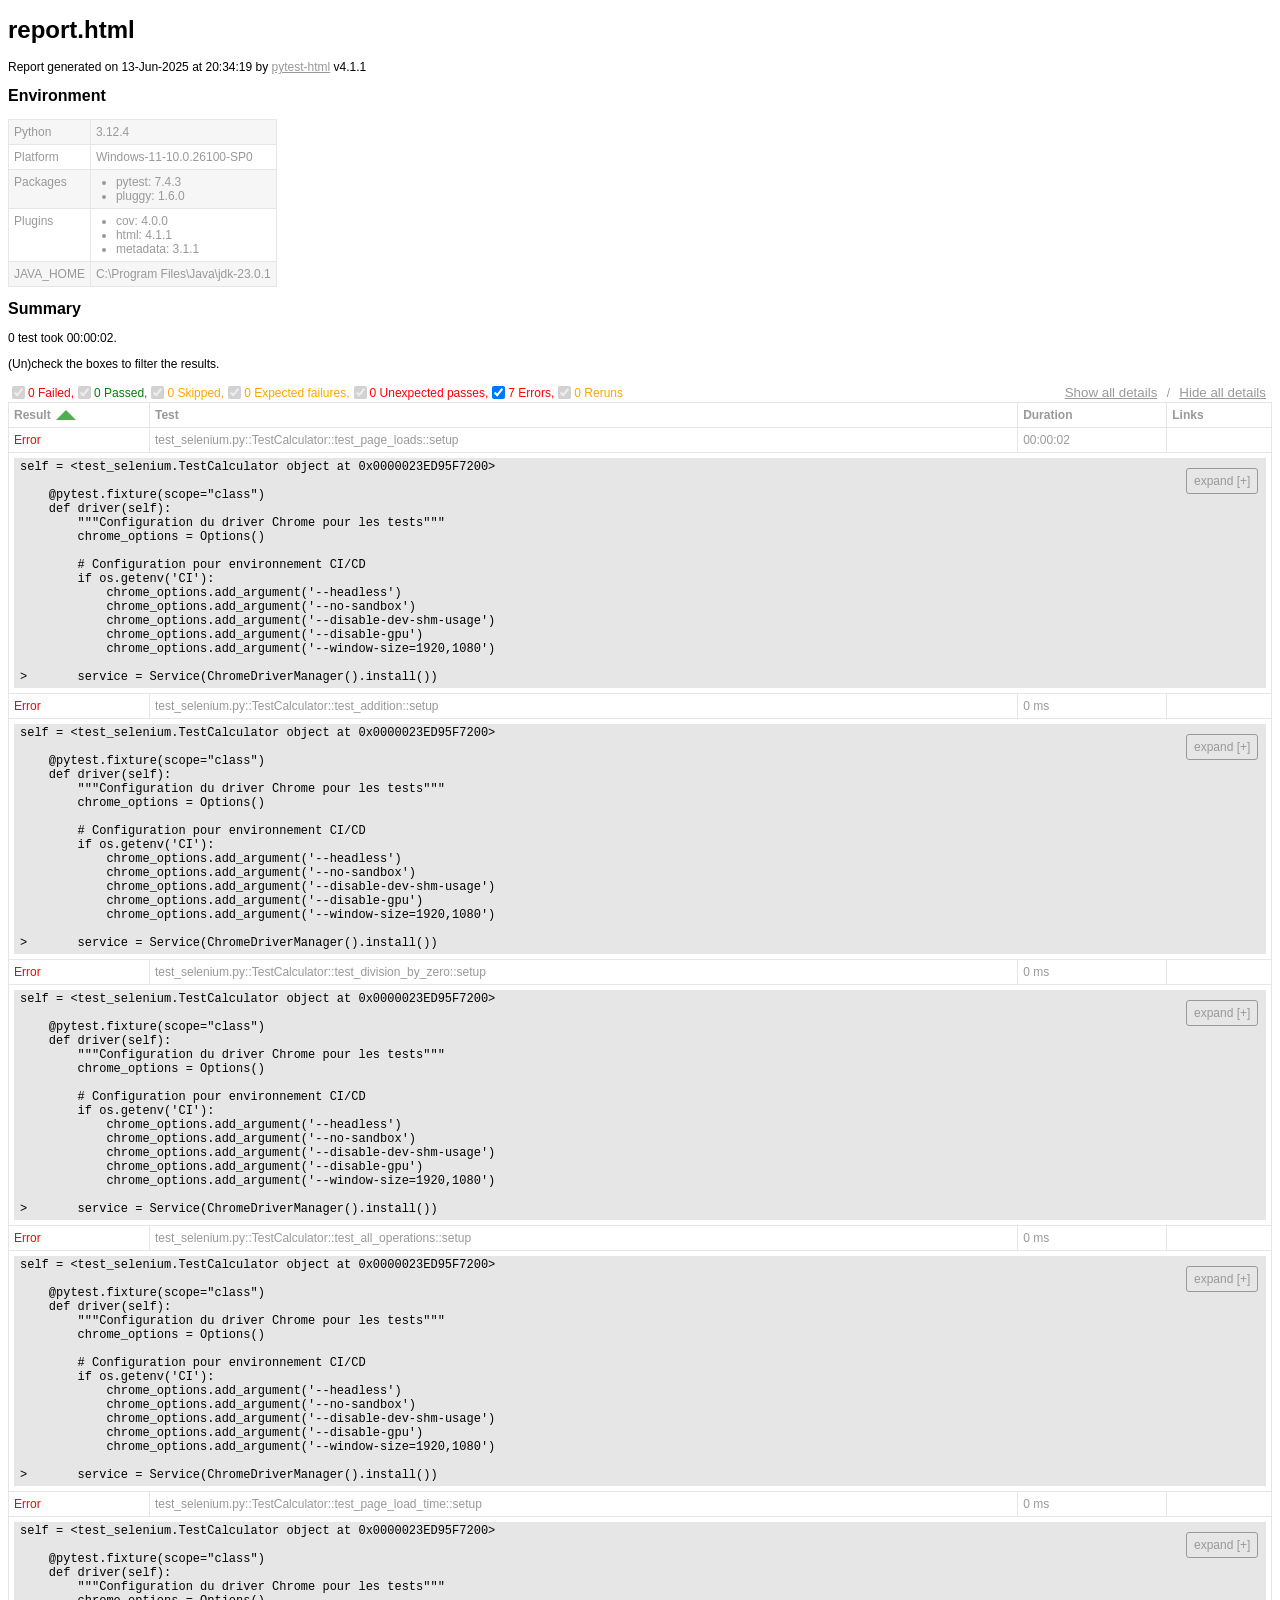
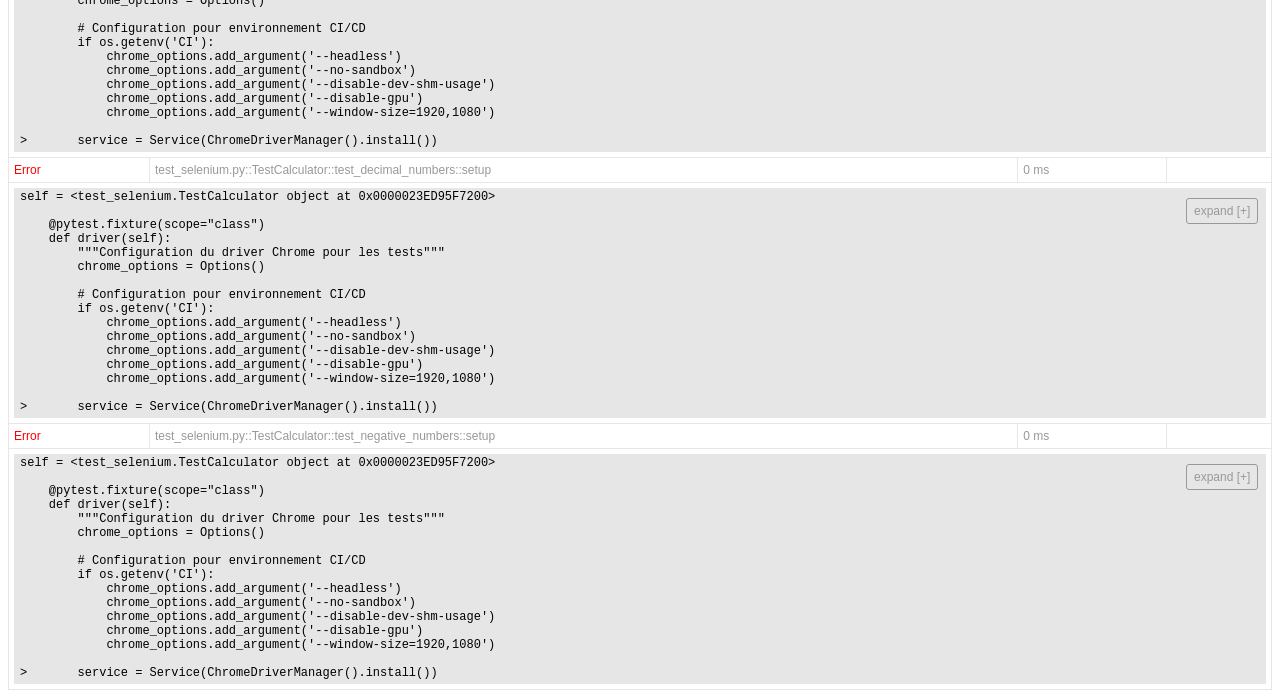
==== tests/report.html @ fb2a0e7f "initial setup" ====
<!DOCTYPE html>
<html>
  <head>
    <meta charset="utf-8"/>
    <title id="head-title">report.html</title>
      <style type="text/css">body {
  font-family: Helvetica, Arial, sans-serif;
  font-size: 12px;
  /* do not increase min-width as some may use split screens */
  min-width: 800px;
  color: #999;
}

h1 {
  font-size: 24px;
  color: black;
}

h2 {
  font-size: 16px;
  color: black;
}

p {
  color: black;
}

a {
  color: #999;
}

table {
  border-collapse: collapse;
}

/******************************
 * SUMMARY INFORMATION
 ******************************/
#environment td {
  padding: 5px;
  border: 1px solid #e6e6e6;
  vertical-align: top;
}
#environment tr:nth-child(odd) {
  background-color: #f6f6f6;
}
#environment ul {
  margin: 0;
  padding: 0 20px;
}

/******************************
 * TEST RESULT COLORS
 ******************************/
span.passed,
.passed .col-result {
  color: green;
}

span.skipped,
span.xfailed,
span.rerun,
.skipped .col-result,
.xfailed .col-result,
.rerun .col-result {
  color: orange;
}

span.error,
span.failed,
span.xpassed,
.error .col-result,
.failed .col-result,
.xpassed .col-result {
  color: red;
}

.col-links__extra {
  margin-right: 3px;
}

/******************************
 * RESULTS TABLE
 *
 * 1. Table Layout
 * 2. Extra
 * 3. Sorting items
 *
 ******************************/
/*------------------
 * 1. Table Layout
 *------------------*/
#results-table {
  border: 1px solid #e6e6e6;
  color: #999;
  font-size: 12px;
  width: 100%;
}
#results-table th,
#results-table td {
  padding: 5px;
  border: 1px solid #e6e6e6;
  text-align: left;
}
#results-table th {
  font-weight: bold;
}

/*------------------
 * 2. Extra
 *------------------*/
.logwrapper {
  max-height: 230px;
  overflow-y: scroll;
  background-color: #e6e6e6;
}
.logwrapper.expanded {
  max-height: none;
}
.logwrapper.expanded .logexpander:after {
  content: "collapse [-]";
}
.logwrapper .logexpander {
  z-index: 1;
  position: sticky;
  top: 10px;
  width: max-content;
  border: 1px solid;
  border-radius: 3px;
  padding: 5px 7px;
  margin: 10px 0 10px calc(100% - 80px);
  cursor: pointer;
  background-color: #e6e6e6;
}
.logwrapper .logexpander:after {
  content: "expand [+]";
}
.logwrapper .logexpander:hover {
  color: #000;
  border-color: #000;
}
.logwrapper .log {
  min-height: 40px;
  position: relative;
  top: -50px;
  height: calc(100% + 50px);
  border: 1px solid #e6e6e6;
  color: black;
  display: block;
  font-family: "Courier New", Courier, monospace;
  padding: 5px;
  padding-right: 80px;
  white-space: pre-wrap;
}

div.media {
  border: 1px solid #e6e6e6;
  float: right;
  height: 240px;
  margin: 0 5px;
  overflow: hidden;
  width: 320px;
}

.media-container {
  display: grid;
  grid-template-columns: 25px auto 25px;
  align-items: center;
  flex: 1 1;
  overflow: hidden;
  height: 200px;
}

.media-container--fullscreen {
  grid-template-columns: 0px auto 0px;
}

.media-container__nav--right,
.media-container__nav--left {
  text-align: center;
  cursor: pointer;
}

.media-container__viewport {
  cursor: pointer;
  text-align: center;
  height: inherit;
}
.media-container__viewport img,
.media-container__viewport video {
  object-fit: cover;
  width: 100%;
  max-height: 100%;
}

.media__name,
.media__counter {
  display: flex;
  flex-direction: row;
  justify-content: space-around;
  flex: 0 0 25px;
  align-items: center;
}

.collapsible td:not(.col-links) {
  cursor: pointer;
}
.collapsible td:not(.col-links):hover::after {
  color: #bbb;
  font-style: italic;
  cursor: pointer;
}

.col-result {
  width: 130px;
}
.col-result:hover::after {
  content: " (hide details)";
}

.col-result.collapsed:hover::after {
  content: " (show details)";
}

#environment-header h2:hover::after {
  content: " (hide details)";
  color: #bbb;
  font-style: italic;
  cursor: pointer;
  font-size: 12px;
}

#environment-header.collapsed h2:hover::after {
  content: " (show details)";
  color: #bbb;
  font-style: italic;
  cursor: pointer;
  font-size: 12px;
}

/*------------------
 * 3. Sorting items
 *------------------*/
.sortable {
  cursor: pointer;
}
.sortable.desc:after {
  content: " ";
  position: relative;
  left: 5px;
  bottom: -12.5px;
  border: 10px solid #4caf50;
  border-bottom: 0;
  border-left-color: transparent;
  border-right-color: transparent;
}
.sortable.asc:after {
  content: " ";
  position: relative;
  left: 5px;
  bottom: 12.5px;
  border: 10px solid #4caf50;
  border-top: 0;
  border-left-color: transparent;
  border-right-color: transparent;
}

.hidden, .summary__reload__button.hidden {
  display: none;
}

.summary__data {
  flex: 0 0 550px;
}
.summary__reload {
  flex: 1 1;
  display: flex;
  justify-content: center;
}
.summary__reload__button {
  flex: 0 0 300px;
  display: flex;
  color: white;
  font-weight: bold;
  background-color: #4caf50;
  text-align: center;
  justify-content: center;
  align-items: center;
  border-radius: 3px;
  cursor: pointer;
}
.summary__reload__button:hover {
  background-color: #46a049;
}
.summary__spacer {
  flex: 0 0 550px;
}

.controls {
  display: flex;
  justify-content: space-between;
}

.filters,
.collapse {
  display: flex;
  align-items: center;
}
.filters button,
.collapse button {
  color: #999;
  border: none;
  background: none;
  cursor: pointer;
  text-decoration: underline;
}
.filters button:hover,
.collapse button:hover {
  color: #ccc;
}

.filter__label {
  margin-right: 10px;
}

      </style>
    
  </head>
  <body>
    <h1 id="title">report.html</h1>
    <p>Report generated on 13-Jun-2025 at 20:34:19 by <a href="https://pypi.python.org/pypi/pytest-html">pytest-html</a>
        v4.1.1</p>
    <div id="environment-header">
      <h2>Environment</h2>
    </div>
    <table id="environment"></table>
    <!-- TEMPLATES -->
      <template id="template_environment_row">
      <tr>
        <td></td>
        <td></td>
      </tr>
    </template>
    <template id="template_results-table__body--empty">
      <tbody class="results-table-row">
        <tr id="not-found-message">
          <td colspan="4">No results found. Check the filters.</th>
        </tr>
    </template>
    <template id="template_results-table__tbody">
      <tbody class="results-table-row">
        <tr class="collapsible">
        </tr>
        <tr class="extras-row">
          <td class="extra" colspan="4">
            <div class="extraHTML"></div>
            <div class="media">
              <div class="media-container">
                  <div class="media-container__nav--left"><</div>
                  <div class="media-container__viewport">
                    <img src="" />
                    <video controls>
                      <source src="" type="video/mp4">
                    </video>
                  </div>
                  <div class="media-container__nav--right">></div>
                </div>
                <div class="media__name"></div>
                <div class="media__counter"></div>
            </div>
            <div class="logwrapper">
              <div class="logexpander"></div>
              <div class="log"></div>
            </div>
          </td>
        </tr>
      </tbody>
    </template>
    <!-- END TEMPLATES -->
    <div class="summary">
      <div class="summary__data">
        <h2>Summary</h2>
        <div class="additional-summary prefix">
        </div>
        <p class="run-count">0 test took 00:00:02.</p>
        <p class="filter">(Un)check the boxes to filter the results.</p>
        <div class="summary__reload">
          <div class="summary__reload__button hidden" onclick="location.reload()">
            <div>There are still tests running. <br />Reload this page to get the latest results!</div>
          </div>
        </div>
        <div class="summary__spacer"></div>
        <div class="controls">
          <div class="filters">
            <input checked="true" class="filter" name="filter_checkbox" type="checkbox" data-test-result="failed" disabled/>
            <span class="failed">0 Failed,</span>
            <input checked="true" class="filter" name="filter_checkbox" type="checkbox" data-test-result="passed" disabled/>
            <span class="passed">0 Passed,</span>
            <input checked="true" class="filter" name="filter_checkbox" type="checkbox" data-test-result="skipped" disabled/>
            <span class="skipped">0 Skipped,</span>
            <input checked="true" class="filter" name="filter_checkbox" type="checkbox" data-test-result="xfailed" disabled/>
            <span class="xfailed">0 Expected failures,</span>
            <input checked="true" class="filter" name="filter_checkbox" type="checkbox" data-test-result="xpassed" disabled/>
            <span class="xpassed">0 Unexpected passes,</span>
            <input checked="true" class="filter" name="filter_checkbox" type="checkbox" data-test-result="error" />
            <span class="error">7 Errors,</span>
            <input checked="true" class="filter" name="filter_checkbox" type="checkbox" data-test-result="rerun" disabled/>
            <span class="rerun">0 Reruns</span>
          </div>
          <div class="collapse">
            <button id="show_all_details">Show all details</button>&nbsp;/&nbsp;<button id="hide_all_details">Hide all details</button>
          </div>
        </div>
      </div>
      <div class="additional-summary summary">
      </div>
      <div class="additional-summary postfix">
      </div>
    </div>
    <table id="results-table">
      <thead id="results-table-head">
        <tr>
          <th class="sortable" data-column-type="result">Result</th>
          <th class="sortable" data-column-type="testId">Test</th>
          <th class="sortable" data-column-type="duration">Duration</th>
          <th>Links</th>
        </tr>
      </thead>
    </table>
  </body>
  <footer>
    <div id="data-container" data-jsonblob="{&#34;environment&#34;: {&#34;Python&#34;: &#34;3.12.4&#34;, &#34;Platform&#34;: &#34;Windows-11-10.0.26100-SP0&#34;, &#34;Packages&#34;: {&#34;pytest&#34;: &#34;7.4.3&#34;, &#34;pluggy&#34;: &#34;1.6.0&#34;}, &#34;Plugins&#34;: {&#34;cov&#34;: &#34;4.0.0&#34;, &#34;html&#34;: &#34;4.1.1&#34;, &#34;metadata&#34;: &#34;3.1.1&#34;}, &#34;JAVA_HOME&#34;: &#34;C:\\Program Files\\Java\\jdk-23.0.1&#34;}, &#34;tests&#34;: {&#34;test_selenium.py::TestCalculator::test_page_loads&#34;: [{&#34;extras&#34;: [], &#34;result&#34;: &#34;Error&#34;, &#34;testId&#34;: &#34;test_selenium.py::TestCalculator::test_page_loads::setup&#34;, &#34;duration&#34;: &#34;00:00:02&#34;, &#34;resultsTableRow&#34;: [&#34;&lt;td class=\&#34;col-result\&#34;&gt;Error&lt;/td&gt;&#34;, &#34;&lt;td class=\&#34;col-testId\&#34;&gt;test_selenium.py::TestCalculator::test_page_loads::setup&lt;/td&gt;&#34;, &#34;&lt;td class=\&#34;col-duration\&#34;&gt;00:00:02&lt;/td&gt;&#34;, &#34;&lt;td class=\&#34;col-links\&#34;&gt;&lt;/td&gt;&#34;], &#34;log&#34;: &#34;self = &amp;lt;test_selenium.TestCalculator object at 0x0000023ED95F7200&amp;gt;\n\n    @pytest.fixture(scope=&amp;quot;class&amp;quot;)\n    def driver(self):\n        &amp;quot;&amp;quot;&amp;quot;Configuration du driver Chrome pour les tests&amp;quot;&amp;quot;&amp;quot;\n        chrome_options = Options()\n    \n        # Configuration pour environnement CI/CD\n        if os.getenv(&amp;#x27;CI&amp;#x27;):\n            chrome_options.add_argument(&amp;#x27;--headless&amp;#x27;)\n            chrome_options.add_argument(&amp;#x27;--no-sandbox&amp;#x27;)\n            chrome_options.add_argument(&amp;#x27;--disable-dev-shm-usage&amp;#x27;)\n            chrome_options.add_argument(&amp;#x27;--disable-gpu&amp;#x27;)\n            chrome_options.add_argument(&amp;#x27;--window-size=1920,1080&amp;#x27;)\n    \n&amp;gt;       service = Service(ChromeDriverManager().install())\n\ntest_selenium.py:27: \n_ _ _ _ _ _ _ _ _ _ _ _ _ _ _ _ _ _ _ _ _ _ _ _ _ _ _ _ _ _ _ _ _ _ _ _ _ _ _ _ _ _ _ _ _ _ _ _ _ _ _ _ _ _ _ _ _ _ _ _ _ _ _ _ _ _ _ _ _ _ _ _ _ _ _ _ _ _ _ _ _\nC:\\Users\\ammis\\AppData\\Local\\Programs\\Python\\Python312\\Lib\\site-packages\\webdriver_manager\\chrome.py:40: in install\n    driver_path = self._get_driver_binary_path(self.driver)\nC:\\Users\\ammis\\AppData\\Local\\Programs\\Python\\Python312\\Lib\\site-packages\\webdriver_manager\\core\\manager.py:40: in _get_driver_binary_path\n    file = self._download_manager.download_file(driver.get_driver_download_url(os_type))\nC:\\Users\\ammis\\AppData\\Local\\Programs\\Python\\Python312\\Lib\\site-packages\\webdriver_manager\\drivers\\chrome.py:32: in get_driver_download_url\n    driver_version_to_download = self.get_driver_version_to_download()\nC:\\Users\\ammis\\AppData\\Local\\Programs\\Python\\Python312\\Lib\\site-packages\\webdriver_manager\\core\\driver.py:48: in get_driver_version_to_download\n    return self.get_latest_release_version()\n_ _ _ _ _ _ _ _ _ _ _ _ _ _ _ _ _ _ _ _ _ _ _ _ _ _ _ _ _ _ _ _ _ _ _ _ _ _ _ _ _ _ _ _ _ _ _ _ _ _ _ _ _ _ _ _ _ _ _ _ _ _ _ _ _ _ _ _ _ _ _ _ _ _ _ _ _ _ _ _ _\n\nself = &amp;lt;webdriver_manager.drivers.chrome.ChromeDriver object at 0x0000023EDA634500&amp;gt;\n\n    def get_latest_release_version(self):\n        determined_browser_version = self.get_browser_version_from_os()\n        log(f&amp;quot;Get LATEST {self._name} version for {self._browser_type}&amp;quot;)\n        if determined_browser_version is not None and version.parse(determined_browser_version) &amp;gt;= version.parse(&amp;quot;115&amp;quot;):\n            url = &amp;quot;https://googlechromelabs.github.io/chrome-for-testing/latest-patch-versions-per-build.json&amp;quot;\n            response = self._http_client.get(url)\n            response_dict = json.loads(response.text)\n            determined_browser_version = response_dict.get(&amp;quot;builds&amp;quot;).get(determined_browser_version).get(&amp;quot;version&amp;quot;)\n            return determined_browser_version\n        # Remove the build version (the last segment) from determined_browser_version for version &amp;lt; 113\n&amp;gt;       determined_browser_version = &amp;quot;.&amp;quot;.join(determined_browser_version.split(&amp;quot;.&amp;quot;)[:3])\nE       AttributeError: &amp;#x27;NoneType&amp;#x27; object has no attribute &amp;#x27;split&amp;#x27;\n\nC:\\Users\\ammis\\AppData\\Local\\Programs\\Python\\Python312\\Lib\\site-packages\\webdriver_manager\\drivers\\chrome.py:64: AttributeError\n&#34;}], &#34;test_selenium.py::TestCalculator::test_addition&#34;: [{&#34;extras&#34;: [], &#34;result&#34;: &#34;Error&#34;, &#34;testId&#34;: &#34;test_selenium.py::TestCalculator::test_addition::setup&#34;, &#34;duration&#34;: &#34;0 ms&#34;, &#34;resultsTableRow&#34;: [&#34;&lt;td class=\&#34;col-result\&#34;&gt;Error&lt;/td&gt;&#34;, &#34;&lt;td class=\&#34;col-testId\&#34;&gt;test_selenium.py::TestCalculator::test_addition::setup&lt;/td&gt;&#34;, &#34;&lt;td class=\&#34;col-duration\&#34;&gt;0 ms&lt;/td&gt;&#34;, &#34;&lt;td class=\&#34;col-links\&#34;&gt;&lt;/td&gt;&#34;], &#34;log&#34;: &#34;self = &amp;lt;test_selenium.TestCalculator object at 0x0000023ED95F7200&amp;gt;\n\n    @pytest.fixture(scope=&amp;quot;class&amp;quot;)\n    def driver(self):\n        &amp;quot;&amp;quot;&amp;quot;Configuration du driver Chrome pour les tests&amp;quot;&amp;quot;&amp;quot;\n        chrome_options = Options()\n    \n        # Configuration pour environnement CI/CD\n        if os.getenv(&amp;#x27;CI&amp;#x27;):\n            chrome_options.add_argument(&amp;#x27;--headless&amp;#x27;)\n            chrome_options.add_argument(&amp;#x27;--no-sandbox&amp;#x27;)\n            chrome_options.add_argument(&amp;#x27;--disable-dev-shm-usage&amp;#x27;)\n            chrome_options.add_argument(&amp;#x27;--disable-gpu&amp;#x27;)\n            chrome_options.add_argument(&amp;#x27;--window-size=1920,1080&amp;#x27;)\n    \n&amp;gt;       service = Service(ChromeDriverManager().install())\n\ntest_selenium.py:27: \n_ _ _ _ _ _ _ _ _ _ _ _ _ _ _ _ _ _ _ _ _ _ _ _ _ _ _ _ _ _ _ _ _ _ _ _ _ _ _ _ _ _ _ _ _ _ _ _ _ _ _ _ _ _ _ _ _ _ _ _ _ _ _ _ _ _ _ _ _ _ _ _ _ _ _ _ _ _ _ _ _\nC:\\Users\\ammis\\AppData\\Local\\Programs\\Python\\Python312\\Lib\\site-packages\\webdriver_manager\\chrome.py:40: in install\n    driver_path = self._get_driver_binary_path(self.driver)\nC:\\Users\\ammis\\AppData\\Local\\Programs\\Python\\Python312\\Lib\\site-packages\\webdriver_manager\\core\\manager.py:40: in _get_driver_binary_path\n    file = self._download_manager.download_file(driver.get_driver_download_url(os_type))\nC:\\Users\\ammis\\AppData\\Local\\Programs\\Python\\Python312\\Lib\\site-packages\\webdriver_manager\\drivers\\chrome.py:32: in get_driver_download_url\n    driver_version_to_download = self.get_driver_version_to_download()\nC:\\Users\\ammis\\AppData\\Local\\Programs\\Python\\Python312\\Lib\\site-packages\\webdriver_manager\\core\\driver.py:48: in get_driver_version_to_download\n    return self.get_latest_release_version()\n_ _ _ _ _ _ _ _ _ _ _ _ _ _ _ _ _ _ _ _ _ _ _ _ _ _ _ _ _ _ _ _ _ _ _ _ _ _ _ _ _ _ _ _ _ _ _ _ _ _ _ _ _ _ _ _ _ _ _ _ _ _ _ _ _ _ _ _ _ _ _ _ _ _ _ _ _ _ _ _ _\n\nself = &amp;lt;webdriver_manager.drivers.chrome.ChromeDriver object at 0x0000023EDA634500&amp;gt;\n\n    def get_latest_release_version(self):\n        determined_browser_version = self.get_browser_version_from_os()\n        log(f&amp;quot;Get LATEST {self._name} version for {self._browser_type}&amp;quot;)\n        if determined_browser_version is not None and version.parse(determined_browser_version) &amp;gt;= version.parse(&amp;quot;115&amp;quot;):\n            url = &amp;quot;https://googlechromelabs.github.io/chrome-for-testing/latest-patch-versions-per-build.json&amp;quot;\n            response = self._http_client.get(url)\n            response_dict = json.loads(response.text)\n            determined_browser_version = response_dict.get(&amp;quot;builds&amp;quot;).get(determined_browser_version).get(&amp;quot;version&amp;quot;)\n            return determined_browser_version\n        # Remove the build version (the last segment) from determined_browser_version for version &amp;lt; 113\n&amp;gt;       determined_browser_version = &amp;quot;.&amp;quot;.join(determined_browser_version.split(&amp;quot;.&amp;quot;)[:3])\nE       AttributeError: &amp;#x27;NoneType&amp;#x27; object has no attribute &amp;#x27;split&amp;#x27;\n\nC:\\Users\\ammis\\AppData\\Local\\Programs\\Python\\Python312\\Lib\\site-packages\\webdriver_manager\\drivers\\chrome.py:64: AttributeError\n&#34;}], &#34;test_selenium.py::TestCalculator::test_division_by_zero&#34;: [{&#34;extras&#34;: [], &#34;result&#34;: &#34;Error&#34;, &#34;testId&#34;: &#34;test_selenium.py::TestCalculator::test_division_by_zero::setup&#34;, &#34;duration&#34;: &#34;0 ms&#34;, &#34;resultsTableRow&#34;: [&#34;&lt;td class=\&#34;col-result\&#34;&gt;Error&lt;/td&gt;&#34;, &#34;&lt;td class=\&#34;col-testId\&#34;&gt;test_selenium.py::TestCalculator::test_division_by_zero::setup&lt;/td&gt;&#34;, &#34;&lt;td class=\&#34;col-duration\&#34;&gt;0 ms&lt;/td&gt;&#34;, &#34;&lt;td class=\&#34;col-links\&#34;&gt;&lt;/td&gt;&#34;], &#34;log&#34;: &#34;self = &amp;lt;test_selenium.TestCalculator object at 0x0000023ED95F7200&amp;gt;\n\n    @pytest.fixture(scope=&amp;quot;class&amp;quot;)\n    def driver(self):\n        &amp;quot;&amp;quot;&amp;quot;Configuration du driver Chrome pour les tests&amp;quot;&amp;quot;&amp;quot;\n        chrome_options = Options()\n    \n        # Configuration pour environnement CI/CD\n        if os.getenv(&amp;#x27;CI&amp;#x27;):\n            chrome_options.add_argument(&amp;#x27;--headless&amp;#x27;)\n            chrome_options.add_argument(&amp;#x27;--no-sandbox&amp;#x27;)\n            chrome_options.add_argument(&amp;#x27;--disable-dev-shm-usage&amp;#x27;)\n            chrome_options.add_argument(&amp;#x27;--disable-gpu&amp;#x27;)\n            chrome_options.add_argument(&amp;#x27;--window-size=1920,1080&amp;#x27;)\n    \n&amp;gt;       service = Service(ChromeDriverManager().install())\n\ntest_selenium.py:27: \n_ _ _ _ _ _ _ _ _ _ _ _ _ _ _ _ _ _ _ _ _ _ _ _ _ _ _ _ _ _ _ _ _ _ _ _ _ _ _ _ _ _ _ _ _ _ _ _ _ _ _ _ _ _ _ _ _ _ _ _ _ _ _ _ _ _ _ _ _ _ _ _ _ _ _ _ _ _ _ _ _\nC:\\Users\\ammis\\AppData\\Local\\Programs\\Python\\Python312\\Lib\\site-packages\\webdriver_manager\\chrome.py:40: in install\n    driver_path = self._get_driver_binary_path(self.driver)\nC:\\Users\\ammis\\AppData\\Local\\Programs\\Python\\Python312\\Lib\\site-packages\\webdriver_manager\\core\\manager.py:40: in _get_driver_binary_path\n    file = self._download_manager.download_file(driver.get_driver_download_url(os_type))\nC:\\Users\\ammis\\AppData\\Local\\Programs\\Python\\Python312\\Lib\\site-packages\\webdriver_manager\\drivers\\chrome.py:32: in get_driver_download_url\n    driver_version_to_download = self.get_driver_version_to_download()\nC:\\Users\\ammis\\AppData\\Local\\Programs\\Python\\Python312\\Lib\\site-packages\\webdriver_manager\\core\\driver.py:48: in get_driver_version_to_download\n    return self.get_latest_release_version()\n_ _ _ _ _ _ _ _ _ _ _ _ _ _ _ _ _ _ _ _ _ _ _ _ _ _ _ _ _ _ _ _ _ _ _ _ _ _ _ _ _ _ _ _ _ _ _ _ _ _ _ _ _ _ _ _ _ _ _ _ _ _ _ _ _ _ _ _ _ _ _ _ _ _ _ _ _ _ _ _ _\n\nself = &amp;lt;webdriver_manager.drivers.chrome.ChromeDriver object at 0x0000023EDA634500&amp;gt;\n\n    def get_latest_release_version(self):\n        determined_browser_version = self.get_browser_version_from_os()\n        log(f&amp;quot;Get LATEST {self._name} version for {self._browser_type}&amp;quot;)\n        if determined_browser_version is not None and version.parse(determined_browser_version) &amp;gt;= version.parse(&amp;quot;115&amp;quot;):\n            url = &amp;quot;https://googlechromelabs.github.io/chrome-for-testing/latest-patch-versions-per-build.json&amp;quot;\n            response = self._http_client.get(url)\n            response_dict = json.loads(response.text)\n            determined_browser_version = response_dict.get(&amp;quot;builds&amp;quot;).get(determined_browser_version).get(&amp;quot;version&amp;quot;)\n            return determined_browser_version\n        # Remove the build version (the last segment) from determined_browser_version for version &amp;lt; 113\n&amp;gt;       determined_browser_version = &amp;quot;.&amp;quot;.join(determined_browser_version.split(&amp;quot;.&amp;quot;)[:3])\nE       AttributeError: &amp;#x27;NoneType&amp;#x27; object has no attribute &amp;#x27;split&amp;#x27;\n\nC:\\Users\\ammis\\AppData\\Local\\Programs\\Python\\Python312\\Lib\\site-packages\\webdriver_manager\\drivers\\chrome.py:64: AttributeError\n&#34;}], &#34;test_selenium.py::TestCalculator::test_all_operations&#34;: [{&#34;extras&#34;: [], &#34;result&#34;: &#34;Error&#34;, &#34;testId&#34;: &#34;test_selenium.py::TestCalculator::test_all_operations::setup&#34;, &#34;duration&#34;: &#34;0 ms&#34;, &#34;resultsTableRow&#34;: [&#34;&lt;td class=\&#34;col-result\&#34;&gt;Error&lt;/td&gt;&#34;, &#34;&lt;td class=\&#34;col-testId\&#34;&gt;test_selenium.py::TestCalculator::test_all_operations::setup&lt;/td&gt;&#34;, &#34;&lt;td class=\&#34;col-duration\&#34;&gt;0 ms&lt;/td&gt;&#34;, &#34;&lt;td class=\&#34;col-links\&#34;&gt;&lt;/td&gt;&#34;], &#34;log&#34;: &#34;self = &amp;lt;test_selenium.TestCalculator object at 0x0000023ED95F7200&amp;gt;\n\n    @pytest.fixture(scope=&amp;quot;class&amp;quot;)\n    def driver(self):\n        &amp;quot;&amp;quot;&amp;quot;Configuration du driver Chrome pour les tests&amp;quot;&amp;quot;&amp;quot;\n        chrome_options = Options()\n    \n        # Configuration pour environnement CI/CD\n        if os.getenv(&amp;#x27;CI&amp;#x27;):\n            chrome_options.add_argument(&amp;#x27;--headless&amp;#x27;)\n            chrome_options.add_argument(&amp;#x27;--no-sandbox&amp;#x27;)\n            chrome_options.add_argument(&amp;#x27;--disable-dev-shm-usage&amp;#x27;)\n            chrome_options.add_argument(&amp;#x27;--disable-gpu&amp;#x27;)\n            chrome_options.add_argument(&amp;#x27;--window-size=1920,1080&amp;#x27;)\n    \n&amp;gt;       service = Service(ChromeDriverManager().install())\n\ntest_selenium.py:27: \n_ _ _ _ _ _ _ _ _ _ _ _ _ _ _ _ _ _ _ _ _ _ _ _ _ _ _ _ _ _ _ _ _ _ _ _ _ _ _ _ _ _ _ _ _ _ _ _ _ _ _ _ _ _ _ _ _ _ _ _ _ _ _ _ _ _ _ _ _ _ _ _ _ _ _ _ _ _ _ _ _\nC:\\Users\\ammis\\AppData\\Local\\Programs\\Python\\Python312\\Lib\\site-packages\\webdriver_manager\\chrome.py:40: in install\n    driver_path = self._get_driver_binary_path(self.driver)\nC:\\Users\\ammis\\AppData\\Local\\Programs\\Python\\Python312\\Lib\\site-packages\\webdriver_manager\\core\\manager.py:40: in _get_driver_binary_path\n    file = self._download_manager.download_file(driver.get_driver_download_url(os_type))\nC:\\Users\\ammis\\AppData\\Local\\Programs\\Python\\Python312\\Lib\\site-packages\\webdriver_manager\\drivers\\chrome.py:32: in get_driver_download_url\n    driver_version_to_download = self.get_driver_version_to_download()\nC:\\Users\\ammis\\AppData\\Local\\Programs\\Python\\Python312\\Lib\\site-packages\\webdriver_manager\\core\\driver.py:48: in get_driver_version_to_download\n    return self.get_latest_release_version()\n_ _ _ _ _ _ _ _ _ _ _ _ _ _ _ _ _ _ _ _ _ _ _ _ _ _ _ _ _ _ _ _ _ _ _ _ _ _ _ _ _ _ _ _ _ _ _ _ _ _ _ _ _ _ _ _ _ _ _ _ _ _ _ _ _ _ _ _ _ _ _ _ _ _ _ _ _ _ _ _ _\n\nself = &amp;lt;webdriver_manager.drivers.chrome.ChromeDriver object at 0x0000023EDA634500&amp;gt;\n\n    def get_latest_release_version(self):\n        determined_browser_version = self.get_browser_version_from_os()\n        log(f&amp;quot;Get LATEST {self._name} version for {self._browser_type}&amp;quot;)\n        if determined_browser_version is not None and version.parse(determined_browser_version) &amp;gt;= version.parse(&amp;quot;115&amp;quot;):\n            url = &amp;quot;https://googlechromelabs.github.io/chrome-for-testing/latest-patch-versions-per-build.json&amp;quot;\n            response = self._http_client.get(url)\n            response_dict = json.loads(response.text)\n            determined_browser_version = response_dict.get(&amp;quot;builds&amp;quot;).get(determined_browser_version).get(&amp;quot;version&amp;quot;)\n            return determined_browser_version\n        # Remove the build version (the last segment) from determined_browser_version for version &amp;lt; 113\n&amp;gt;       determined_browser_version = &amp;quot;.&amp;quot;.join(determined_browser_version.split(&amp;quot;.&amp;quot;)[:3])\nE       AttributeError: &amp;#x27;NoneType&amp;#x27; object has no attribute &amp;#x27;split&amp;#x27;\n\nC:\\Users\\ammis\\AppData\\Local\\Programs\\Python\\Python312\\Lib\\site-packages\\webdriver_manager\\drivers\\chrome.py:64: AttributeError\n&#34;}], &#34;test_selenium.py::TestCalculator::test_page_load_time&#34;: [{&#34;extras&#34;: [], &#34;result&#34;: &#34;Error&#34;, &#34;testId&#34;: &#34;test_selenium.py::TestCalculator::test_page_load_time::setup&#34;, &#34;duration&#34;: &#34;0 ms&#34;, &#34;resultsTableRow&#34;: [&#34;&lt;td class=\&#34;col-result\&#34;&gt;Error&lt;/td&gt;&#34;, &#34;&lt;td class=\&#34;col-testId\&#34;&gt;test_selenium.py::TestCalculator::test_page_load_time::setup&lt;/td&gt;&#34;, &#34;&lt;td class=\&#34;col-duration\&#34;&gt;0 ms&lt;/td&gt;&#34;, &#34;&lt;td class=\&#34;col-links\&#34;&gt;&lt;/td&gt;&#34;], &#34;log&#34;: &#34;self = &amp;lt;test_selenium.TestCalculator object at 0x0000023ED95F7200&amp;gt;\n\n    @pytest.fixture(scope=&amp;quot;class&amp;quot;)\n    def driver(self):\n        &amp;quot;&amp;quot;&amp;quot;Configuration du driver Chrome pour les tests&amp;quot;&amp;quot;&amp;quot;\n        chrome_options = Options()\n    \n        # Configuration pour environnement CI/CD\n        if os.getenv(&amp;#x27;CI&amp;#x27;):\n            chrome_options.add_argument(&amp;#x27;--headless&amp;#x27;)\n            chrome_options.add_argument(&amp;#x27;--no-sandbox&amp;#x27;)\n            chrome_options.add_argument(&amp;#x27;--disable-dev-shm-usage&amp;#x27;)\n            chrome_options.add_argument(&amp;#x27;--disable-gpu&amp;#x27;)\n            chrome_options.add_argument(&amp;#x27;--window-size=1920,1080&amp;#x27;)\n    \n&amp;gt;       service = Service(ChromeDriverManager().install())\n\ntest_selenium.py:27: \n_ _ _ _ _ _ _ _ _ _ _ _ _ _ _ _ _ _ _ _ _ _ _ _ _ _ _ _ _ _ _ _ _ _ _ _ _ _ _ _ _ _ _ _ _ _ _ _ _ _ _ _ _ _ _ _ _ _ _ _ _ _ _ _ _ _ _ _ _ _ _ _ _ _ _ _ _ _ _ _ _\nC:\\Users\\ammis\\AppData\\Local\\Programs\\Python\\Python312\\Lib\\site-packages\\webdriver_manager\\chrome.py:40: in install\n    driver_path = self._get_driver_binary_path(self.driver)\nC:\\Users\\ammis\\AppData\\Local\\Programs\\Python\\Python312\\Lib\\site-packages\\webdriver_manager\\core\\manager.py:40: in _get_driver_binary_path\n    file = self._download_manager.download_file(driver.get_driver_download_url(os_type))\nC:\\Users\\ammis\\AppData\\Local\\Programs\\Python\\Python312\\Lib\\site-packages\\webdriver_manager\\drivers\\chrome.py:32: in get_driver_download_url\n    driver_version_to_download = self.get_driver_version_to_download()\nC:\\Users\\ammis\\AppData\\Local\\Programs\\Python\\Python312\\Lib\\site-packages\\webdriver_manager\\core\\driver.py:48: in get_driver_version_to_download\n    return self.get_latest_release_version()\n_ _ _ _ _ _ _ _ _ _ _ _ _ _ _ _ _ _ _ _ _ _ _ _ _ _ _ _ _ _ _ _ _ _ _ _ _ _ _ _ _ _ _ _ _ _ _ _ _ _ _ _ _ _ _ _ _ _ _ _ _ _ _ _ _ _ _ _ _ _ _ _ _ _ _ _ _ _ _ _ _\n\nself = &amp;lt;webdriver_manager.drivers.chrome.ChromeDriver object at 0x0000023EDA634500&amp;gt;\n\n    def get_latest_release_version(self):\n        determined_browser_version = self.get_browser_version_from_os()\n        log(f&amp;quot;Get LATEST {self._name} version for {self._browser_type}&amp;quot;)\n        if determined_browser_version is not None and version.parse(determined_browser_version) &amp;gt;= version.parse(&amp;quot;115&amp;quot;):\n            url = &amp;quot;https://googlechromelabs.github.io/chrome-for-testing/latest-patch-versions-per-build.json&amp;quot;\n            response = self._http_client.get(url)\n            response_dict = json.loads(response.text)\n            determined_browser_version = response_dict.get(&amp;quot;builds&amp;quot;).get(determined_browser_version).get(&amp;quot;version&amp;quot;)\n            return determined_browser_version\n        # Remove the build version (the last segment) from determined_browser_version for version &amp;lt; 113\n&amp;gt;       determined_browser_version = &amp;quot;.&amp;quot;.join(determined_browser_version.split(&amp;quot;.&amp;quot;)[:3])\nE       AttributeError: &amp;#x27;NoneType&amp;#x27; object has no attribute &amp;#x27;split&amp;#x27;\n\nC:\\Users\\ammis\\AppData\\Local\\Programs\\Python\\Python312\\Lib\\site-packages\\webdriver_manager\\drivers\\chrome.py:64: AttributeError\n&#34;}], &#34;test_selenium.py::TestCalculator::test_decimal_numbers&#34;: [{&#34;extras&#34;: [], &#34;result&#34;: &#34;Error&#34;, &#34;testId&#34;: &#34;test_selenium.py::TestCalculator::test_decimal_numbers::setup&#34;, &#34;duration&#34;: &#34;0 ms&#34;, &#34;resultsTableRow&#34;: [&#34;&lt;td class=\&#34;col-result\&#34;&gt;Error&lt;/td&gt;&#34;, &#34;&lt;td class=\&#34;col-testId\&#34;&gt;test_selenium.py::TestCalculator::test_decimal_numbers::setup&lt;/td&gt;&#34;, &#34;&lt;td class=\&#34;col-duration\&#34;&gt;0 ms&lt;/td&gt;&#34;, &#34;&lt;td class=\&#34;col-links\&#34;&gt;&lt;/td&gt;&#34;], &#34;log&#34;: &#34;self = &amp;lt;test_selenium.TestCalculator object at 0x0000023ED95F7200&amp;gt;\n\n    @pytest.fixture(scope=&amp;quot;class&amp;quot;)\n    def driver(self):\n        &amp;quot;&amp;quot;&amp;quot;Configuration du driver Chrome pour les tests&amp;quot;&amp;quot;&amp;quot;\n        chrome_options = Options()\n    \n        # Configuration pour environnement CI/CD\n        if os.getenv(&amp;#x27;CI&amp;#x27;):\n            chrome_options.add_argument(&amp;#x27;--headless&amp;#x27;)\n            chrome_options.add_argument(&amp;#x27;--no-sandbox&amp;#x27;)\n            chrome_options.add_argument(&amp;#x27;--disable-dev-shm-usage&amp;#x27;)\n            chrome_options.add_argument(&amp;#x27;--disable-gpu&amp;#x27;)\n            chrome_options.add_argument(&amp;#x27;--window-size=1920,1080&amp;#x27;)\n    \n&amp;gt;       service = Service(ChromeDriverManager().install())\n\ntest_selenium.py:27: \n_ _ _ _ _ _ _ _ _ _ _ _ _ _ _ _ _ _ _ _ _ _ _ _ _ _ _ _ _ _ _ _ _ _ _ _ _ _ _ _ _ _ _ _ _ _ _ _ _ _ _ _ _ _ _ _ _ _ _ _ _ _ _ _ _ _ _ _ _ _ _ _ _ _ _ _ _ _ _ _ _\nC:\\Users\\ammis\\AppData\\Local\\Programs\\Python\\Python312\\Lib\\site-packages\\webdriver_manager\\chrome.py:40: in install\n    driver_path = self._get_driver_binary_path(self.driver)\nC:\\Users\\ammis\\AppData\\Local\\Programs\\Python\\Python312\\Lib\\site-packages\\webdriver_manager\\core\\manager.py:40: in _get_driver_binary_path\n    file = self._download_manager.download_file(driver.get_driver_download_url(os_type))\nC:\\Users\\ammis\\AppData\\Local\\Programs\\Python\\Python312\\Lib\\site-packages\\webdriver_manager\\drivers\\chrome.py:32: in get_driver_download_url\n    driver_version_to_download = self.get_driver_version_to_download()\nC:\\Users\\ammis\\AppData\\Local\\Programs\\Python\\Python312\\Lib\\site-packages\\webdriver_manager\\core\\driver.py:48: in get_driver_version_to_download\n    return self.get_latest_release_version()\n_ _ _ _ _ _ _ _ _ _ _ _ _ _ _ _ _ _ _ _ _ _ _ _ _ _ _ _ _ _ _ _ _ _ _ _ _ _ _ _ _ _ _ _ _ _ _ _ _ _ _ _ _ _ _ _ _ _ _ _ _ _ _ _ _ _ _ _ _ _ _ _ _ _ _ _ _ _ _ _ _\n\nself = &amp;lt;webdriver_manager.drivers.chrome.ChromeDriver object at 0x0000023EDA634500&amp;gt;\n\n    def get_latest_release_version(self):\n        determined_browser_version = self.get_browser_version_from_os()\n        log(f&amp;quot;Get LATEST {self._name} version for {self._browser_type}&amp;quot;)\n        if determined_browser_version is not None and version.parse(determined_browser_version) &amp;gt;= version.parse(&amp;quot;115&amp;quot;):\n            url = &amp;quot;https://googlechromelabs.github.io/chrome-for-testing/latest-patch-versions-per-build.json&amp;quot;\n            response = self._http_client.get(url)\n            response_dict = json.loads(response.text)\n            determined_browser_version = response_dict.get(&amp;quot;builds&amp;quot;).get(determined_browser_version).get(&amp;quot;version&amp;quot;)\n            return determined_browser_version\n        # Remove the build version (the last segment) from determined_browser_version for version &amp;lt; 113\n&amp;gt;       determined_browser_version = &amp;quot;.&amp;quot;.join(determined_browser_version.split(&amp;quot;.&amp;quot;)[:3])\nE       AttributeError: &amp;#x27;NoneType&amp;#x27; object has no attribute &amp;#x27;split&amp;#x27;\n\nC:\\Users\\ammis\\AppData\\Local\\Programs\\Python\\Python312\\Lib\\site-packages\\webdriver_manager\\drivers\\chrome.py:64: AttributeError\n&#34;}], &#34;test_selenium.py::TestCalculator::test_negative_numbers&#34;: [{&#34;extras&#34;: [], &#34;result&#34;: &#34;Error&#34;, &#34;testId&#34;: &#34;test_selenium.py::TestCalculator::test_negative_numbers::setup&#34;, &#34;duration&#34;: &#34;0 ms&#34;, &#34;resultsTableRow&#34;: [&#34;&lt;td class=\&#34;col-result\&#34;&gt;Error&lt;/td&gt;&#34;, &#34;&lt;td class=\&#34;col-testId\&#34;&gt;test_selenium.py::TestCalculator::test_negative_numbers::setup&lt;/td&gt;&#34;, &#34;&lt;td class=\&#34;col-duration\&#34;&gt;0 ms&lt;/td&gt;&#34;, &#34;&lt;td class=\&#34;col-links\&#34;&gt;&lt;/td&gt;&#34;], &#34;log&#34;: &#34;self = &amp;lt;test_selenium.TestCalculator object at 0x0000023ED95F7200&amp;gt;\n\n    @pytest.fixture(scope=&amp;quot;class&amp;quot;)\n    def driver(self):\n        &amp;quot;&amp;quot;&amp;quot;Configuration du driver Chrome pour les tests&amp;quot;&amp;quot;&amp;quot;\n        chrome_options = Options()\n    \n        # Configuration pour environnement CI/CD\n        if os.getenv(&amp;#x27;CI&amp;#x27;):\n            chrome_options.add_argument(&amp;#x27;--headless&amp;#x27;)\n            chrome_options.add_argument(&amp;#x27;--no-sandbox&amp;#x27;)\n            chrome_options.add_argument(&amp;#x27;--disable-dev-shm-usage&amp;#x27;)\n            chrome_options.add_argument(&amp;#x27;--disable-gpu&amp;#x27;)\n            chrome_options.add_argument(&amp;#x27;--window-size=1920,1080&amp;#x27;)\n    \n&amp;gt;       service = Service(ChromeDriverManager().install())\n\ntest_selenium.py:27: \n_ _ _ _ _ _ _ _ _ _ _ _ _ _ _ _ _ _ _ _ _ _ _ _ _ _ _ _ _ _ _ _ _ _ _ _ _ _ _ _ _ _ _ _ _ _ _ _ _ _ _ _ _ _ _ _ _ _ _ _ _ _ _ _ _ _ _ _ _ _ _ _ _ _ _ _ _ _ _ _ _\nC:\\Users\\ammis\\AppData\\Local\\Programs\\Python\\Python312\\Lib\\site-packages\\webdriver_manager\\chrome.py:40: in install\n    driver_path = self._get_driver_binary_path(self.driver)\nC:\\Users\\ammis\\AppData\\Local\\Programs\\Python\\Python312\\Lib\\site-packages\\webdriver_manager\\core\\manager.py:40: in _get_driver_binary_path\n    file = self._download_manager.download_file(driver.get_driver_download_url(os_type))\nC:\\Users\\ammis\\AppData\\Local\\Programs\\Python\\Python312\\Lib\\site-packages\\webdriver_manager\\drivers\\chrome.py:32: in get_driver_download_url\n    driver_version_to_download = self.get_driver_version_to_download()\nC:\\Users\\ammis\\AppData\\Local\\Programs\\Python\\Python312\\Lib\\site-packages\\webdriver_manager\\core\\driver.py:48: in get_driver_version_to_download\n    return self.get_latest_release_version()\n_ _ _ _ _ _ _ _ _ _ _ _ _ _ _ _ _ _ _ _ _ _ _ _ _ _ _ _ _ _ _ _ _ _ _ _ _ _ _ _ _ _ _ _ _ _ _ _ _ _ _ _ _ _ _ _ _ _ _ _ _ _ _ _ _ _ _ _ _ _ _ _ _ _ _ _ _ _ _ _ _\n\nself = &amp;lt;webdriver_manager.drivers.chrome.ChromeDriver object at 0x0000023EDA634500&amp;gt;\n\n    def get_latest_release_version(self):\n        determined_browser_version = self.get_browser_version_from_os()\n        log(f&amp;quot;Get LATEST {self._name} version for {self._browser_type}&amp;quot;)\n        if determined_browser_version is not None and version.parse(determined_browser_version) &amp;gt;= version.parse(&amp;quot;115&amp;quot;):\n            url = &amp;quot;https://googlechromelabs.github.io/chrome-for-testing/latest-patch-versions-per-build.json&amp;quot;\n            response = self._http_client.get(url)\n            response_dict = json.loads(response.text)\n            determined_browser_version = response_dict.get(&amp;quot;builds&amp;quot;).get(determined_browser_version).get(&amp;quot;version&amp;quot;)\n            return determined_browser_version\n        # Remove the build version (the last segment) from determined_browser_version for version &amp;lt; 113\n&amp;gt;       determined_browser_version = &amp;quot;.&amp;quot;.join(determined_browser_version.split(&amp;quot;.&amp;quot;)[:3])\nE       AttributeError: &amp;#x27;NoneType&amp;#x27; object has no attribute &amp;#x27;split&amp;#x27;\n\nC:\\Users\\ammis\\AppData\\Local\\Programs\\Python\\Python312\\Lib\\site-packages\\webdriver_manager\\drivers\\chrome.py:64: AttributeError\n&#34;}]}, &#34;renderCollapsed&#34;: [&#34;passed&#34;], &#34;initialSort&#34;: &#34;result&#34;, &#34;title&#34;: &#34;report.html&#34;}"></div>
    <script>
      (function(){function r(e,n,t){function o(i,f){if(!n[i]){if(!e[i]){var c="function"==typeof require&&require;if(!f&&c)return c(i,!0);if(u)return u(i,!0);var a=new Error("Cannot find module '"+i+"'");throw a.code="MODULE_NOT_FOUND",a}var p=n[i]={exports:{}};e[i][0].call(p.exports,function(r){var n=e[i][1][r];return o(n||r)},p,p.exports,r,e,n,t)}return n[i].exports}for(var u="function"==typeof require&&require,i=0;i<t.length;i++)o(t[i]);return o}return r})()({1:[function(require,module,exports){
const { getCollapsedCategory, setCollapsedIds } = require('./storage.js')

class DataManager {
    setManager(data) {
        const collapsedCategories = [...getCollapsedCategory(data.renderCollapsed)]
        const collapsedIds = []
        const tests = Object.values(data.tests).flat().map((test, index) => {
            const collapsed = collapsedCategories.includes(test.result.toLowerCase())
            const id = `test_${index}`
            if (collapsed) {
                collapsedIds.push(id)
            }
            return {
                ...test,
                id,
                collapsed,
            }
        })
        const dataBlob = { ...data, tests }
        this.data = { ...dataBlob }
        this.renderData = { ...dataBlob }
        setCollapsedIds(collapsedIds)
    }

    get allData() {
        return { ...this.data }
    }

    resetRender() {
        this.renderData = { ...this.data }
    }

    setRender(data) {
        this.renderData.tests = [...data]
    }

    toggleCollapsedItem(id) {
        this.renderData.tests = this.renderData.tests.map((test) =>
            test.id === id ? { ...test, collapsed: !test.collapsed } : test,
        )
    }

    set allCollapsed(collapsed) {
        this.renderData = { ...this.renderData, tests: [...this.renderData.tests.map((test) => (
            { ...test, collapsed }
        ))] }
    }

    get testSubset() {
        return [...this.renderData.tests]
    }

    get environment() {
        return this.renderData.environment
    }

    get initialSort() {
        return this.data.initialSort
    }
}

module.exports = {
    manager: new DataManager(),
}

},{"./storage.js":8}],2:[function(require,module,exports){
const mediaViewer = require('./mediaviewer.js')
const templateEnvRow = document.getElementById('template_environment_row')
const templateResult = document.getElementById('template_results-table__tbody')

function htmlToElements(html) {
    const temp = document.createElement('template')
    temp.innerHTML = html
    return temp.content.childNodes
}

const find = (selector, elem) => {
    if (!elem) {
        elem = document
    }
    return elem.querySelector(selector)
}

const findAll = (selector, elem) => {
    if (!elem) {
        elem = document
    }
    return [...elem.querySelectorAll(selector)]
}

const dom = {
    getStaticRow: (key, value) => {
        const envRow = templateEnvRow.content.cloneNode(true)
        const isObj = typeof value === 'object' && value !== null
        const values = isObj ? Object.keys(value).map((k) => `${k}: ${value[k]}`) : null

        const valuesElement = htmlToElements(
            values ? `<ul>${values.map((val) => `<li>${val}</li>`).join('')}<ul>` : `<div>${value}</div>`)[0]
        const td = findAll('td', envRow)
        td[0].textContent = key
        td[1].appendChild(valuesElement)

        return envRow
    },
    getResultTBody: ({ testId, id, log, extras, resultsTableRow, tableHtml, result, collapsed }) => {
        const resultBody = templateResult.content.cloneNode(true)
        resultBody.querySelector('tbody').classList.add(result.toLowerCase())
        resultBody.querySelector('tbody').id = testId
        resultBody.querySelector('.collapsible').dataset.id = id

        resultsTableRow.forEach((html) => {
            const t = document.createElement('template')
            t.innerHTML = html
            resultBody.querySelector('.collapsible').appendChild(t.content)
        })

        if (log) {
            // Wrap lines starting with "E" with span.error to color those lines red
            const wrappedLog = log.replace(/^E.*$/gm, (match) => `<span class="error">${match}</span>`)
            resultBody.querySelector('.log').innerHTML = wrappedLog
        } else {
            resultBody.querySelector('.log').remove()
        }

        if (collapsed) {
            resultBody.querySelector('.collapsible > td')?.classList.add('collapsed')
            resultBody.querySelector('.extras-row').classList.add('hidden')
        } else {
            resultBody.querySelector('.collapsible > td')?.classList.remove('collapsed')
        }

        const media = []
        extras?.forEach(({ name, format_type, content }) => {
            if (['image', 'video'].includes(format_type)) {
                media.push({ path: content, name, format_type })
            }

            if (format_type === 'html') {
                resultBody.querySelector('.extraHTML').insertAdjacentHTML('beforeend', `<div>${content}</div>`)
            }
        })
        mediaViewer.setup(resultBody, media)

        // Add custom html from the pytest_html_results_table_html hook
        tableHtml?.forEach((item) => {
            resultBody.querySelector('td[class="extra"]').insertAdjacentHTML('beforeend', item)
        })

        return resultBody
    },
}

module.exports = {
    dom,
    htmlToElements,
    find,
    findAll,
}

},{"./mediaviewer.js":6}],3:[function(require,module,exports){
const { manager } = require('./datamanager.js')
const { doSort } = require('./sort.js')
const storageModule = require('./storage.js')

const getFilteredSubSet = (filter) =>
    manager.allData.tests.filter(({ result }) => filter.includes(result.toLowerCase()))

const doInitFilter = () => {
    const currentFilter = storageModule.getVisible()
    const filteredSubset = getFilteredSubSet(currentFilter)
    manager.setRender(filteredSubset)
}

const doFilter = (type, show) => {
    if (show) {
        storageModule.showCategory(type)
    } else {
        storageModule.hideCategory(type)
    }

    const currentFilter = storageModule.getVisible()
    const filteredSubset = getFilteredSubSet(currentFilter)
    manager.setRender(filteredSubset)

    const sortColumn = storageModule.getSort()
    doSort(sortColumn, true)
}

module.exports = {
    doFilter,
    doInitFilter,
}

},{"./datamanager.js":1,"./sort.js":7,"./storage.js":8}],4:[function(require,module,exports){
const { redraw, bindEvents, renderStatic } = require('./main.js')
const { doInitFilter } = require('./filter.js')
const { doInitSort } = require('./sort.js')
const { manager } = require('./datamanager.js')
const data = JSON.parse(document.getElementById('data-container').dataset.jsonblob)

function init() {
    manager.setManager(data)
    doInitFilter()
    doInitSort()
    renderStatic()
    redraw()
    bindEvents()
}

init()

},{"./datamanager.js":1,"./filter.js":3,"./main.js":5,"./sort.js":7}],5:[function(require,module,exports){
const { dom, find, findAll } = require('./dom.js')
const { manager } = require('./datamanager.js')
const { doSort } = require('./sort.js')
const { doFilter } = require('./filter.js')
const {
    getVisible,
    getCollapsedIds,
    setCollapsedIds,
    getSort,
    getSortDirection,
    possibleFilters,
} = require('./storage.js')

const removeChildren = (node) => {
    while (node.firstChild) {
        node.removeChild(node.firstChild)
    }
}

const renderStatic = () => {
    const renderEnvironmentTable = () => {
        const environment = manager.environment
        const rows = Object.keys(environment).map((key) => dom.getStaticRow(key, environment[key]))
        const table = document.getElementById('environment')
        removeChildren(table)
        rows.forEach((row) => table.appendChild(row))
    }
    renderEnvironmentTable()
}

const addItemToggleListener = (elem) => {
    elem.addEventListener('click', ({ target }) => {
        const id = target.parentElement.dataset.id
        manager.toggleCollapsedItem(id)

        const collapsedIds = getCollapsedIds()
        if (collapsedIds.includes(id)) {
            const updated = collapsedIds.filter((item) => item !== id)
            setCollapsedIds(updated)
        } else {
            collapsedIds.push(id)
            setCollapsedIds(collapsedIds)
        }
        redraw()
    })
}

const renderContent = (tests) => {
    const sortAttr = getSort(manager.initialSort)
    const sortAsc = JSON.parse(getSortDirection())
    const rows = tests.map(dom.getResultTBody)
    const table = document.getElementById('results-table')
    const tableHeader = document.getElementById('results-table-head')

    const newTable = document.createElement('table')
    newTable.id = 'results-table'

    // remove all sorting classes and set the relevant
    findAll('.sortable', tableHeader).forEach((elem) => elem.classList.remove('asc', 'desc'))
    tableHeader.querySelector(`.sortable[data-column-type="${sortAttr}"]`)?.classList.add(sortAsc ? 'desc' : 'asc')
    newTable.appendChild(tableHeader)

    if (!rows.length) {
        const emptyTable = document.getElementById('template_results-table__body--empty').content.cloneNode(true)
        newTable.appendChild(emptyTable)
    } else {
        rows.forEach((row) => {
            if (!!row) {
                findAll('.collapsible td:not(.col-links', row).forEach(addItemToggleListener)
                find('.logexpander', row).addEventListener('click',
                    (evt) => evt.target.parentNode.classList.toggle('expanded'),
                )
                newTable.appendChild(row)
            }
        })
    }

    table.replaceWith(newTable)
}

const renderDerived = () => {
    const currentFilter = getVisible()
    possibleFilters.forEach((result) => {
        const input = document.querySelector(`input[data-test-result="${result}"]`)
        input.checked = currentFilter.includes(result)
    })
}

const bindEvents = () => {
    const filterColumn = (evt) => {
        const { target: element } = evt
        const { testResult } = element.dataset

        doFilter(testResult, element.checked)
        const collapsedIds = getCollapsedIds()
        const updated = manager.renderData.tests.map((test) => {
            return {
                ...test,
                collapsed: collapsedIds.includes(test.id),
            }
        })
        manager.setRender(updated)
        redraw()
    }

    const header = document.getElementById('environment-header')
    header.addEventListener('click', () => {
        const table = document.getElementById('environment')
        table.classList.toggle('hidden')
        header.classList.toggle('collapsed')
    })

    findAll('input[name="filter_checkbox"]').forEach((elem) => {
        elem.addEventListener('click', filterColumn)
    })

    findAll('.sortable').forEach((elem) => {
        elem.addEventListener('click', (evt) => {
            const { target: element } = evt
            const { columnType } = element.dataset
            doSort(columnType)
            redraw()
        })
    })

    document.getElementById('show_all_details').addEventListener('click', () => {
        manager.allCollapsed = false
        setCollapsedIds([])
        redraw()
    })
    document.getElementById('hide_all_details').addEventListener('click', () => {
        manager.allCollapsed = true
        const allIds = manager.renderData.tests.map((test) => test.id)
        setCollapsedIds(allIds)
        redraw()
    })
}

const redraw = () => {
    const { testSubset } = manager

    renderContent(testSubset)
    renderDerived()
}

module.exports = {
    redraw,
    bindEvents,
    renderStatic,
}

},{"./datamanager.js":1,"./dom.js":2,"./filter.js":3,"./sort.js":7,"./storage.js":8}],6:[function(require,module,exports){
class MediaViewer {
    constructor(assets) {
        this.assets = assets
        this.index = 0
    }

    nextActive() {
        this.index = this.index === this.assets.length - 1 ? 0 : this.index + 1
        return [this.activeFile, this.index]
    }

    prevActive() {
        this.index = this.index === 0 ? this.assets.length - 1 : this.index -1
        return [this.activeFile, this.index]
    }

    get currentIndex() {
        return this.index
    }

    get activeFile() {
        return this.assets[this.index]
    }
}


const setup = (resultBody, assets) => {
    if (!assets.length) {
        resultBody.querySelector('.media').classList.add('hidden')
        return
    }

    const mediaViewer = new MediaViewer(assets)
    const container = resultBody.querySelector('.media-container')
    const leftArrow = resultBody.querySelector('.media-container__nav--left')
    const rightArrow = resultBody.querySelector('.media-container__nav--right')
    const mediaName = resultBody.querySelector('.media__name')
    const counter = resultBody.querySelector('.media__counter')
    const imageEl = resultBody.querySelector('img')
    const sourceEl = resultBody.querySelector('source')
    const videoEl = resultBody.querySelector('video')

    const setImg = (media, index) => {
        if (media?.format_type === 'image') {
            imageEl.src = media.path

            imageEl.classList.remove('hidden')
            videoEl.classList.add('hidden')
        } else if (media?.format_type === 'video') {
            sourceEl.src = media.path

            videoEl.classList.remove('hidden')
            imageEl.classList.add('hidden')
        }

        mediaName.innerText = media?.name
        counter.innerText = `${index + 1} / ${assets.length}`
    }
    setImg(mediaViewer.activeFile, mediaViewer.currentIndex)

    const moveLeft = () => {
        const [media, index] = mediaViewer.prevActive()
        setImg(media, index)
    }
    const doRight = () => {
        const [media, index] = mediaViewer.nextActive()
        setImg(media, index)
    }
    const openImg = () => {
        window.open(mediaViewer.activeFile.path, '_blank')
    }
    if (assets.length === 1) {
        container.classList.add('media-container--fullscreen')
    } else {
        leftArrow.addEventListener('click', moveLeft)
        rightArrow.addEventListener('click', doRight)
    }
    imageEl.addEventListener('click', openImg)
}

module.exports = {
    setup,
}

},{}],7:[function(require,module,exports){
const { manager } = require('./datamanager.js')
const storageModule = require('./storage.js')

const genericSort = (list, key, ascending, customOrder) => {
    let sorted
    if (customOrder) {
        sorted = list.sort((a, b) => {
            const aValue = a.result.toLowerCase()
            const bValue = b.result.toLowerCase()

            const aIndex = customOrder.findIndex((item) => item.toLowerCase() === aValue)
            const bIndex = customOrder.findIndex((item) => item.toLowerCase() === bValue)

            // Compare the indices to determine the sort order
            return aIndex - bIndex
        })
    } else {
        sorted = list.sort((a, b) => a[key] === b[key] ? 0 : a[key] > b[key] ? 1 : -1)
    }

    if (ascending) {
        sorted.reverse()
    }
    return sorted
}

const durationSort = (list, ascending) => {
    const parseDuration = (duration) => {
        if (duration.includes(':')) {
            // If it's in the format "HH:mm:ss"
            const [hours, minutes, seconds] = duration.split(':').map(Number)
            return (hours * 3600 + minutes * 60 + seconds) * 1000
        } else {
            // If it's in the format "nnn ms"
            return parseInt(duration)
        }
    }
    const sorted = list.sort((a, b) => parseDuration(a['duration']) - parseDuration(b['duration']))
    if (ascending) {
        sorted.reverse()
    }
    return sorted
}

const doInitSort = () => {
    const type = storageModule.getSort(manager.initialSort)
    const ascending = storageModule.getSortDirection()
    const list = manager.testSubset
    const initialOrder = ['Error', 'Failed', 'Rerun', 'XFailed', 'XPassed', 'Skipped', 'Passed']

    storageModule.setSort(type)
    storageModule.setSortDirection(ascending)

    if (type?.toLowerCase() === 'original') {
        manager.setRender(list)
    } else {
        let sortedList
        switch (type) {
        case 'duration':
            sortedList = durationSort(list, ascending)
            break
        case 'result':
            sortedList = genericSort(list, type, ascending, initialOrder)
            break
        default:
            sortedList = genericSort(list, type, ascending)
            break
        }
        manager.setRender(sortedList)
    }
}

const doSort = (type, skipDirection) => {
    const newSortType = storageModule.getSort(manager.initialSort) !== type
    const currentAsc = storageModule.getSortDirection()
    let ascending
    if (skipDirection) {
        ascending = currentAsc
    } else {
        ascending = newSortType ? false : !currentAsc
    }
    storageModule.setSort(type)
    storageModule.setSortDirection(ascending)

    const list = manager.testSubset
    const sortedList = type === 'duration' ? durationSort(list, ascending) : genericSort(list, type, ascending)
    manager.setRender(sortedList)
}

module.exports = {
    doInitSort,
    doSort,
}

},{"./datamanager.js":1,"./storage.js":8}],8:[function(require,module,exports){
const possibleFilters = [
    'passed',
    'skipped',
    'failed',
    'error',
    'xfailed',
    'xpassed',
    'rerun',
]

const getVisible = () => {
    const url = new URL(window.location.href)
    const settings = new URLSearchParams(url.search).get('visible')
    const lower = (item) => {
        const lowerItem = item.toLowerCase()
        if (possibleFilters.includes(lowerItem)) {
            return lowerItem
        }
        return null
    }
    return settings === null ?
        possibleFilters :
        [...new Set(settings?.split(',').map(lower).filter((item) => item))]
}

const hideCategory = (categoryToHide) => {
    const url = new URL(window.location.href)
    const visibleParams = new URLSearchParams(url.search).get('visible')
    const currentVisible = visibleParams ? visibleParams.split(',') : [...possibleFilters]
    const settings = [...new Set(currentVisible)].filter((f) => f !== categoryToHide).join(',')

    url.searchParams.set('visible', settings)
    window.history.pushState({}, null, unescape(url.href))
}

const showCategory = (categoryToShow) => {
    if (typeof window === 'undefined') {
        return
    }
    const url = new URL(window.location.href)
    const currentVisible = new URLSearchParams(url.search).get('visible')?.split(',').filter(Boolean) ||
        [...possibleFilters]
    const settings = [...new Set([categoryToShow, ...currentVisible])]
    const noFilter = possibleFilters.length === settings.length || !settings.length

    noFilter ? url.searchParams.delete('visible') : url.searchParams.set('visible', settings.join(','))
    window.history.pushState({}, null, unescape(url.href))
}

const getSort = (initialSort) => {
    const url = new URL(window.location.href)
    let sort = new URLSearchParams(url.search).get('sort')
    if (!sort) {
        sort = initialSort || 'result'
    }
    return sort
}

const setSort = (type) => {
    const url = new URL(window.location.href)
    url.searchParams.set('sort', type)
    window.history.pushState({}, null, unescape(url.href))
}

const getCollapsedCategory = (renderCollapsed) => {
    let categories
    if (typeof window !== 'undefined') {
        const url = new URL(window.location.href)
        const collapsedItems = new URLSearchParams(url.search).get('collapsed')
        switch (true) {
        case !renderCollapsed && collapsedItems === null:
            categories = ['passed']
            break
        case collapsedItems?.length === 0 || /^["']{2}$/.test(collapsedItems):
            categories = []
            break
        case /^all$/.test(collapsedItems) || collapsedItems === null && /^all$/.test(renderCollapsed):
            categories = [...possibleFilters]
            break
        default:
            categories = collapsedItems?.split(',').map((item) => item.toLowerCase()) || renderCollapsed
            break
        }
    } else {
        categories = []
    }
    return categories
}

const getSortDirection = () => JSON.parse(sessionStorage.getItem('sortAsc')) || false
const setSortDirection = (ascending) => sessionStorage.setItem('sortAsc', ascending)

const getCollapsedIds = () => JSON.parse(sessionStorage.getItem('collapsedIds')) || []
const setCollapsedIds = (list) => sessionStorage.setItem('collapsedIds', JSON.stringify(list))

module.exports = {
    getVisible,
    hideCategory,
    showCategory,
    getCollapsedIds,
    setCollapsedIds,
    getSort,
    setSort,
    getSortDirection,
    setSortDirection,
    getCollapsedCategory,
    possibleFilters,
}

},{}]},{},[4]);
    </script>
  </footer>
</html>
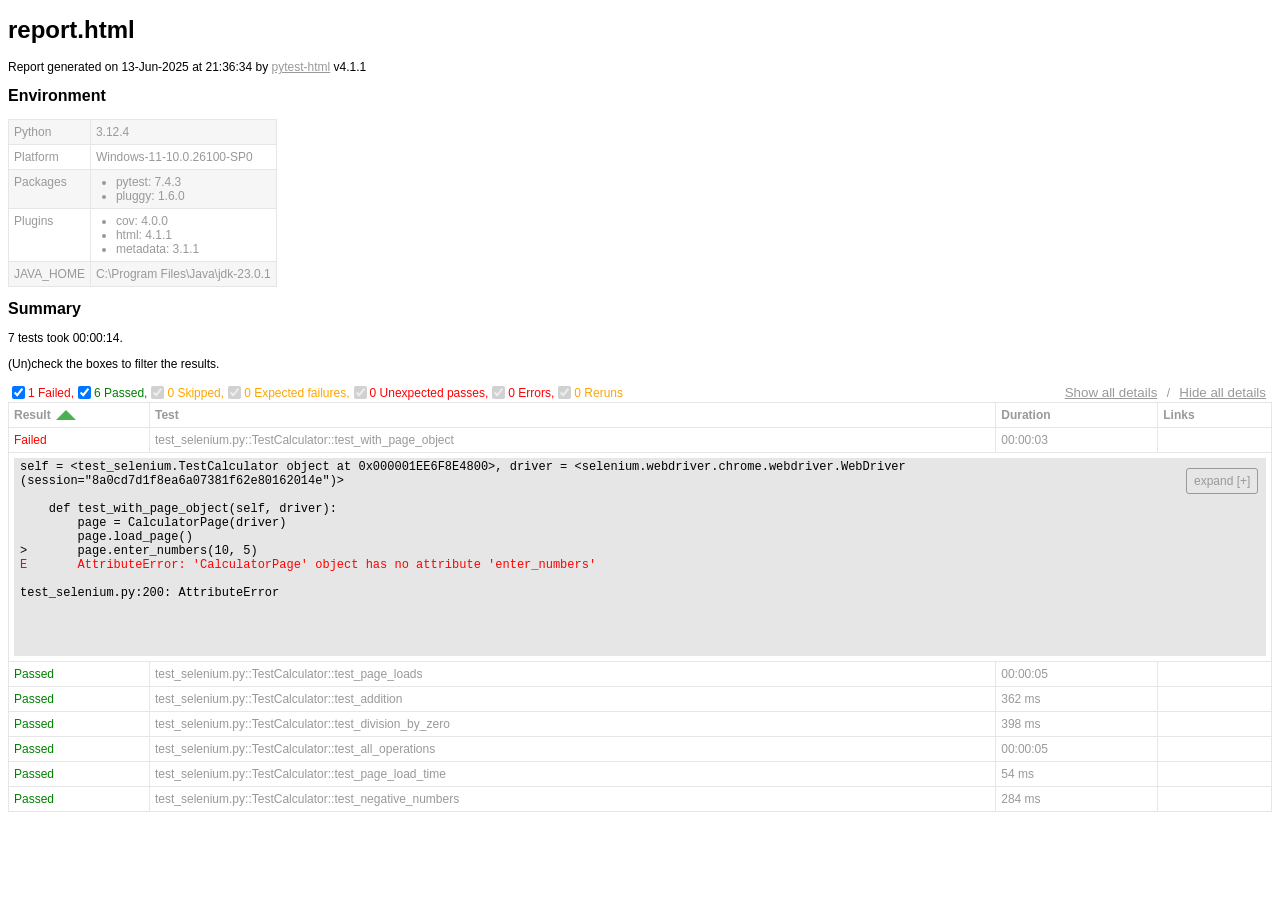
==== commit cef3d1e5: "last commit" ====
--- a/tests/report.html
+++ b/tests/report.html
@@ -328,7 +328,7 @@
   </head>
   <body>
     <h1 id="title">report.html</h1>
-    <p>Report generated on 13-Jun-2025 at 20:34:19 by <a href="https://pypi.python.org/pypi/pytest-html">pytest-html</a>
+    <p>Report generated on 13-Jun-2025 at 21:36:34 by <a href="https://pypi.python.org/pypi/pytest-html">pytest-html</a>
         v4.1.1</p>
     <div id="environment-header">
       <h2>Environment</h2>
@@ -382,7 +382,7 @@
         <h2>Summary</h2>
         <div class="additional-summary prefix">
         </div>
-        <p class="run-count">0 test took 00:00:02.</p>
+        <p class="run-count">7 tests took 00:00:14.</p>
         <p class="filter">(Un)check the boxes to filter the results.</p>
         <div class="summary__reload">
           <div class="summary__reload__button hidden" onclick="location.reload()">
@@ -392,18 +392,18 @@
         <div class="summary__spacer"></div>
         <div class="controls">
           <div class="filters">
-            <input checked="true" class="filter" name="filter_checkbox" type="checkbox" data-test-result="failed" disabled/>
-            <span class="failed">0 Failed,</span>
-            <input checked="true" class="filter" name="filter_checkbox" type="checkbox" data-test-result="passed" disabled/>
-            <span class="passed">0 Passed,</span>
+            <input checked="true" class="filter" name="filter_checkbox" type="checkbox" data-test-result="failed" />
+            <span class="failed">1 Failed,</span>
+            <input checked="true" class="filter" name="filter_checkbox" type="checkbox" data-test-result="passed" />
+            <span class="passed">6 Passed,</span>
             <input checked="true" class="filter" name="filter_checkbox" type="checkbox" data-test-result="skipped" disabled/>
             <span class="skipped">0 Skipped,</span>
             <input checked="true" class="filter" name="filter_checkbox" type="checkbox" data-test-result="xfailed" disabled/>
             <span class="xfailed">0 Expected failures,</span>
             <input checked="true" class="filter" name="filter_checkbox" type="checkbox" data-test-result="xpassed" disabled/>
             <span class="xpassed">0 Unexpected passes,</span>
-            <input checked="true" class="filter" name="filter_checkbox" type="checkbox" data-test-result="error" />
-            <span class="error">7 Errors,</span>
+            <input checked="true" class="filter" name="filter_checkbox" type="checkbox" data-test-result="error" disabled/>
+            <span class="error">0 Errors,</span>
             <input checked="true" class="filter" name="filter_checkbox" type="checkbox" data-test-result="rerun" disabled/>
             <span class="rerun">0 Reruns</span>
           </div>
@@ -429,7 +429,7 @@
     </table>
   </body>
   <footer>
-    <div id="data-container" data-jsonblob="{&#34;environment&#34;: {&#34;Python&#34;: &#34;3.12.4&#34;, &#34;Platform&#34;: &#34;Windows-11-10.0.26100-SP0&#34;, &#34;Packages&#34;: {&#34;pytest&#34;: &#34;7.4.3&#34;, &#34;pluggy&#34;: &#34;1.6.0&#34;}, &#34;Plugins&#34;: {&#34;cov&#34;: &#34;4.0.0&#34;, &#34;html&#34;: &#34;4.1.1&#34;, &#34;metadata&#34;: &#34;3.1.1&#34;}, &#34;JAVA_HOME&#34;: &#34;C:\\Program Files\\Java\\jdk-23.0.1&#34;}, &#34;tests&#34;: {&#34;test_selenium.py::TestCalculator::test_page_loads&#34;: [{&#34;extras&#34;: [], &#34;result&#34;: &#34;Error&#34;, &#34;testId&#34;: &#34;test_selenium.py::TestCalculator::test_page_loads::setup&#34;, &#34;duration&#34;: &#34;00:00:02&#34;, &#34;resultsTableRow&#34;: [&#34;&lt;td class=\&#34;col-result\&#34;&gt;Error&lt;/td&gt;&#34;, &#34;&lt;td class=\&#34;col-testId\&#34;&gt;test_selenium.py::TestCalculator::test_page_loads::setup&lt;/td&gt;&#34;, &#34;&lt;td class=\&#34;col-duration\&#34;&gt;00:00:02&lt;/td&gt;&#34;, &#34;&lt;td class=\&#34;col-links\&#34;&gt;&lt;/td&gt;&#34;], &#34;log&#34;: &#34;self = &amp;lt;test_selenium.TestCalculator object at 0x0000023ED95F7200&amp;gt;\n\n    @pytest.fixture(scope=&amp;quot;class&amp;quot;)\n    def driver(self):\n        &amp;quot;&amp;quot;&amp;quot;Configuration du driver Chrome pour les tests&amp;quot;&amp;quot;&amp;quot;\n        chrome_options = Options()\n    \n        # Configuration pour environnement CI/CD\n        if os.getenv(&amp;#x27;CI&amp;#x27;):\n            chrome_options.add_argument(&amp;#x27;--headless&amp;#x27;)\n            chrome_options.add_argument(&amp;#x27;--no-sandbox&amp;#x27;)\n            chrome_options.add_argument(&amp;#x27;--disable-dev-shm-usage&amp;#x27;)\n            chrome_options.add_argument(&amp;#x27;--disable-gpu&amp;#x27;)\n            chrome_options.add_argument(&amp;#x27;--window-size=1920,1080&amp;#x27;)\n    \n&amp;gt;       service = Service(ChromeDriverManager().install())\n\ntest_selenium.py:27: \n_ _ _ _ _ _ _ _ _ _ _ _ _ _ _ _ _ _ _ _ _ _ _ _ _ _ _ _ _ _ _ _ _ _ _ _ _ _ _ _ _ _ _ _ _ _ _ _ _ _ _ _ _ _ _ _ _ _ _ _ _ _ _ _ _ _ _ _ _ _ _ _ _ _ _ _ _ _ _ _ _\nC:\\Users\\ammis\\AppData\\Local\\Programs\\Python\\Python312\\Lib\\site-packages\\webdriver_manager\\chrome.py:40: in install\n    driver_path = self._get_driver_binary_path(self.driver)\nC:\\Users\\ammis\\AppData\\Local\\Programs\\Python\\Python312\\Lib\\site-packages\\webdriver_manager\\core\\manager.py:40: in _get_driver_binary_path\n    file = self._download_manager.download_file(driver.get_driver_download_url(os_type))\nC:\\Users\\ammis\\AppData\\Local\\Programs\\Python\\Python312\\Lib\\site-packages\\webdriver_manager\\drivers\\chrome.py:32: in get_driver_download_url\n    driver_version_to_download = self.get_driver_version_to_download()\nC:\\Users\\ammis\\AppData\\Local\\Programs\\Python\\Python312\\Lib\\site-packages\\webdriver_manager\\core\\driver.py:48: in get_driver_version_to_download\n    return self.get_latest_release_version()\n_ _ _ _ _ _ _ _ _ _ _ _ _ _ _ _ _ _ _ _ _ _ _ _ _ _ _ _ _ _ _ _ _ _ _ _ _ _ _ _ _ _ _ _ _ _ _ _ _ _ _ _ _ _ _ _ _ _ _ _ _ _ _ _ _ _ _ _ _ _ _ _ _ _ _ _ _ _ _ _ _\n\nself = &amp;lt;webdriver_manager.drivers.chrome.ChromeDriver object at 0x0000023EDA634500&amp;gt;\n\n    def get_latest_release_version(self):\n        determined_browser_version = self.get_browser_version_from_os()\n        log(f&amp;quot;Get LATEST {self._name} version for {self._browser_type}&amp;quot;)\n        if determined_browser_version is not None and version.parse(determined_browser_version) &amp;gt;= version.parse(&amp;quot;115&amp;quot;):\n            url = &amp;quot;https://googlechromelabs.github.io/chrome-for-testing/latest-patch-versions-per-build.json&amp;quot;\n            response = self._http_client.get(url)\n            response_dict = json.loads(response.text)\n            determined_browser_version = response_dict.get(&amp;quot;builds&amp;quot;).get(determined_browser_version).get(&amp;quot;version&amp;quot;)\n            return determined_browser_version\n        # Remove the build version (the last segment) from determined_browser_version for version &amp;lt; 113\n&amp;gt;       determined_browser_version = &amp;quot;.&amp;quot;.join(determined_browser_version.split(&amp;quot;.&amp;quot;)[:3])\nE       AttributeError: &amp;#x27;NoneType&amp;#x27; object has no attribute &amp;#x27;split&amp;#x27;\n\nC:\\Users\\ammis\\AppData\\Local\\Programs\\Python\\Python312\\Lib\\site-packages\\webdriver_manager\\drivers\\chrome.py:64: AttributeError\n&#34;}], &#34;test_selenium.py::TestCalculator::test_addition&#34;: [{&#34;extras&#34;: [], &#34;result&#34;: &#34;Error&#34;, &#34;testId&#34;: &#34;test_selenium.py::TestCalculator::test_addition::setup&#34;, &#34;duration&#34;: &#34;0 ms&#34;, &#34;resultsTableRow&#34;: [&#34;&lt;td class=\&#34;col-result\&#34;&gt;Error&lt;/td&gt;&#34;, &#34;&lt;td class=\&#34;col-testId\&#34;&gt;test_selenium.py::TestCalculator::test_addition::setup&lt;/td&gt;&#34;, &#34;&lt;td class=\&#34;col-duration\&#34;&gt;0 ms&lt;/td&gt;&#34;, &#34;&lt;td class=\&#34;col-links\&#34;&gt;&lt;/td&gt;&#34;], &#34;log&#34;: &#34;self = &amp;lt;test_selenium.TestCalculator object at 0x0000023ED95F7200&amp;gt;\n\n    @pytest.fixture(scope=&amp;quot;class&amp;quot;)\n    def driver(self):\n        &amp;quot;&amp;quot;&amp;quot;Configuration du driver Chrome pour les tests&amp;quot;&amp;quot;&amp;quot;\n        chrome_options = Options()\n    \n        # Configuration pour environnement CI/CD\n        if os.getenv(&amp;#x27;CI&amp;#x27;):\n            chrome_options.add_argument(&amp;#x27;--headless&amp;#x27;)\n            chrome_options.add_argument(&amp;#x27;--no-sandbox&amp;#x27;)\n            chrome_options.add_argument(&amp;#x27;--disable-dev-shm-usage&amp;#x27;)\n            chrome_options.add_argument(&amp;#x27;--disable-gpu&amp;#x27;)\n            chrome_options.add_argument(&amp;#x27;--window-size=1920,1080&amp;#x27;)\n    \n&amp;gt;       service = Service(ChromeDriverManager().install())\n\ntest_selenium.py:27: \n_ _ _ _ _ _ _ _ _ _ _ _ _ _ _ _ _ _ _ _ _ _ _ _ _ _ _ _ _ _ _ _ _ _ _ _ _ _ _ _ _ _ _ _ _ _ _ _ _ _ _ _ _ _ _ _ _ _ _ _ _ _ _ _ _ _ _ _ _ _ _ _ _ _ _ _ _ _ _ _ _\nC:\\Users\\ammis\\AppData\\Local\\Programs\\Python\\Python312\\Lib\\site-packages\\webdriver_manager\\chrome.py:40: in install\n    driver_path = self._get_driver_binary_path(self.driver)\nC:\\Users\\ammis\\AppData\\Local\\Programs\\Python\\Python312\\Lib\\site-packages\\webdriver_manager\\core\\manager.py:40: in _get_driver_binary_path\n    file = self._download_manager.download_file(driver.get_driver_download_url(os_type))\nC:\\Users\\ammis\\AppData\\Local\\Programs\\Python\\Python312\\Lib\\site-packages\\webdriver_manager\\drivers\\chrome.py:32: in get_driver_download_url\n    driver_version_to_download = self.get_driver_version_to_download()\nC:\\Users\\ammis\\AppData\\Local\\Programs\\Python\\Python312\\Lib\\site-packages\\webdriver_manager\\core\\driver.py:48: in get_driver_version_to_download\n    return self.get_latest_release_version()\n_ _ _ _ _ _ _ _ _ _ _ _ _ _ _ _ _ _ _ _ _ _ _ _ _ _ _ _ _ _ _ _ _ _ _ _ _ _ _ _ _ _ _ _ _ _ _ _ _ _ _ _ _ _ _ _ _ _ _ _ _ _ _ _ _ _ _ _ _ _ _ _ _ _ _ _ _ _ _ _ _\n\nself = &amp;lt;webdriver_manager.drivers.chrome.ChromeDriver object at 0x0000023EDA634500&amp;gt;\n\n    def get_latest_release_version(self):\n        determined_browser_version = self.get_browser_version_from_os()\n        log(f&amp;quot;Get LATEST {self._name} version for {self._browser_type}&amp;quot;)\n        if determined_browser_version is not None and version.parse(determined_browser_version) &amp;gt;= version.parse(&amp;quot;115&amp;quot;):\n            url = &amp;quot;https://googlechromelabs.github.io/chrome-for-testing/latest-patch-versions-per-build.json&amp;quot;\n            response = self._http_client.get(url)\n            response_dict = json.loads(response.text)\n            determined_browser_version = response_dict.get(&amp;quot;builds&amp;quot;).get(determined_browser_version).get(&amp;quot;version&amp;quot;)\n            return determined_browser_version\n        # Remove the build version (the last segment) from determined_browser_version for version &amp;lt; 113\n&amp;gt;       determined_browser_version = &amp;quot;.&amp;quot;.join(determined_browser_version.split(&amp;quot;.&amp;quot;)[:3])\nE       AttributeError: &amp;#x27;NoneType&amp;#x27; object has no attribute &amp;#x27;split&amp;#x27;\n\nC:\\Users\\ammis\\AppData\\Local\\Programs\\Python\\Python312\\Lib\\site-packages\\webdriver_manager\\drivers\\chrome.py:64: AttributeError\n&#34;}], &#34;test_selenium.py::TestCalculator::test_division_by_zero&#34;: [{&#34;extras&#34;: [], &#34;result&#34;: &#34;Error&#34;, &#34;testId&#34;: &#34;test_selenium.py::TestCalculator::test_division_by_zero::setup&#34;, &#34;duration&#34;: &#34;0 ms&#34;, &#34;resultsTableRow&#34;: [&#34;&lt;td class=\&#34;col-result\&#34;&gt;Error&lt;/td&gt;&#34;, &#34;&lt;td class=\&#34;col-testId\&#34;&gt;test_selenium.py::TestCalculator::test_division_by_zero::setup&lt;/td&gt;&#34;, &#34;&lt;td class=\&#34;col-duration\&#34;&gt;0 ms&lt;/td&gt;&#34;, &#34;&lt;td class=\&#34;col-links\&#34;&gt;&lt;/td&gt;&#34;], &#34;log&#34;: &#34;self = &amp;lt;test_selenium.TestCalculator object at 0x0000023ED95F7200&amp;gt;\n\n    @pytest.fixture(scope=&amp;quot;class&amp;quot;)\n    def driver(self):\n        &amp;quot;&amp;quot;&amp;quot;Configuration du driver Chrome pour les tests&amp;quot;&amp;quot;&amp;quot;\n        chrome_options = Options()\n    \n        # Configuration pour environnement CI/CD\n        if os.getenv(&amp;#x27;CI&amp;#x27;):\n            chrome_options.add_argument(&amp;#x27;--headless&amp;#x27;)\n            chrome_options.add_argument(&amp;#x27;--no-sandbox&amp;#x27;)\n            chrome_options.add_argument(&amp;#x27;--disable-dev-shm-usage&amp;#x27;)\n            chrome_options.add_argument(&amp;#x27;--disable-gpu&amp;#x27;)\n            chrome_options.add_argument(&amp;#x27;--window-size=1920,1080&amp;#x27;)\n    \n&amp;gt;       service = Service(ChromeDriverManager().install())\n\ntest_selenium.py:27: \n_ _ _ _ _ _ _ _ _ _ _ _ _ _ _ _ _ _ _ _ _ _ _ _ _ _ _ _ _ _ _ _ _ _ _ _ _ _ _ _ _ _ _ _ _ _ _ _ _ _ _ _ _ _ _ _ _ _ _ _ _ _ _ _ _ _ _ _ _ _ _ _ _ _ _ _ _ _ _ _ _\nC:\\Users\\ammis\\AppData\\Local\\Programs\\Python\\Python312\\Lib\\site-packages\\webdriver_manager\\chrome.py:40: in install\n    driver_path = self._get_driver_binary_path(self.driver)\nC:\\Users\\ammis\\AppData\\Local\\Programs\\Python\\Python312\\Lib\\site-packages\\webdriver_manager\\core\\manager.py:40: in _get_driver_binary_path\n    file = self._download_manager.download_file(driver.get_driver_download_url(os_type))\nC:\\Users\\ammis\\AppData\\Local\\Programs\\Python\\Python312\\Lib\\site-packages\\webdriver_manager\\drivers\\chrome.py:32: in get_driver_download_url\n    driver_version_to_download = self.get_driver_version_to_download()\nC:\\Users\\ammis\\AppData\\Local\\Programs\\Python\\Python312\\Lib\\site-packages\\webdriver_manager\\core\\driver.py:48: in get_driver_version_to_download\n    return self.get_latest_release_version()\n_ _ _ _ _ _ _ _ _ _ _ _ _ _ _ _ _ _ _ _ _ _ _ _ _ _ _ _ _ _ _ _ _ _ _ _ _ _ _ _ _ _ _ _ _ _ _ _ _ _ _ _ _ _ _ _ _ _ _ _ _ _ _ _ _ _ _ _ _ _ _ _ _ _ _ _ _ _ _ _ _\n\nself = &amp;lt;webdriver_manager.drivers.chrome.ChromeDriver object at 0x0000023EDA634500&amp;gt;\n\n    def get_latest_release_version(self):\n        determined_browser_version = self.get_browser_version_from_os()\n        log(f&amp;quot;Get LATEST {self._name} version for {self._browser_type}&amp;quot;)\n        if determined_browser_version is not None and version.parse(determined_browser_version) &amp;gt;= version.parse(&amp;quot;115&amp;quot;):\n            url = &amp;quot;https://googlechromelabs.github.io/chrome-for-testing/latest-patch-versions-per-build.json&amp;quot;\n            response = self._http_client.get(url)\n            response_dict = json.loads(response.text)\n            determined_browser_version = response_dict.get(&amp;quot;builds&amp;quot;).get(determined_browser_version).get(&amp;quot;version&amp;quot;)\n            return determined_browser_version\n        # Remove the build version (the last segment) from determined_browser_version for version &amp;lt; 113\n&amp;gt;       determined_browser_version = &amp;quot;.&amp;quot;.join(determined_browser_version.split(&amp;quot;.&amp;quot;)[:3])\nE       AttributeError: &amp;#x27;NoneType&amp;#x27; object has no attribute &amp;#x27;split&amp;#x27;\n\nC:\\Users\\ammis\\AppData\\Local\\Programs\\Python\\Python312\\Lib\\site-packages\\webdriver_manager\\drivers\\chrome.py:64: AttributeError\n&#34;}], &#34;test_selenium.py::TestCalculator::test_all_operations&#34;: [{&#34;extras&#34;: [], &#34;result&#34;: &#34;Error&#34;, &#34;testId&#34;: &#34;test_selenium.py::TestCalculator::test_all_operations::setup&#34;, &#34;duration&#34;: &#34;0 ms&#34;, &#34;resultsTableRow&#34;: [&#34;&lt;td class=\&#34;col-result\&#34;&gt;Error&lt;/td&gt;&#34;, &#34;&lt;td class=\&#34;col-testId\&#34;&gt;test_selenium.py::TestCalculator::test_all_operations::setup&lt;/td&gt;&#34;, &#34;&lt;td class=\&#34;col-duration\&#34;&gt;0 ms&lt;/td&gt;&#34;, &#34;&lt;td class=\&#34;col-links\&#34;&gt;&lt;/td&gt;&#34;], &#34;log&#34;: &#34;self = &amp;lt;test_selenium.TestCalculator object at 0x0000023ED95F7200&amp;gt;\n\n    @pytest.fixture(scope=&amp;quot;class&amp;quot;)\n    def driver(self):\n        &amp;quot;&amp;quot;&amp;quot;Configuration du driver Chrome pour les tests&amp;quot;&amp;quot;&amp;quot;\n        chrome_options = Options()\n    \n        # Configuration pour environnement CI/CD\n        if os.getenv(&amp;#x27;CI&amp;#x27;):\n            chrome_options.add_argument(&amp;#x27;--headless&amp;#x27;)\n            chrome_options.add_argument(&amp;#x27;--no-sandbox&amp;#x27;)\n            chrome_options.add_argument(&amp;#x27;--disable-dev-shm-usage&amp;#x27;)\n            chrome_options.add_argument(&amp;#x27;--disable-gpu&amp;#x27;)\n            chrome_options.add_argument(&amp;#x27;--window-size=1920,1080&amp;#x27;)\n    \n&amp;gt;       service = Service(ChromeDriverManager().install())\n\ntest_selenium.py:27: \n_ _ _ _ _ _ _ _ _ _ _ _ _ _ _ _ _ _ _ _ _ _ _ _ _ _ _ _ _ _ _ _ _ _ _ _ _ _ _ _ _ _ _ _ _ _ _ _ _ _ _ _ _ _ _ _ _ _ _ _ _ _ _ _ _ _ _ _ _ _ _ _ _ _ _ _ _ _ _ _ _\nC:\\Users\\ammis\\AppData\\Local\\Programs\\Python\\Python312\\Lib\\site-packages\\webdriver_manager\\chrome.py:40: in install\n    driver_path = self._get_driver_binary_path(self.driver)\nC:\\Users\\ammis\\AppData\\Local\\Programs\\Python\\Python312\\Lib\\site-packages\\webdriver_manager\\core\\manager.py:40: in _get_driver_binary_path\n    file = self._download_manager.download_file(driver.get_driver_download_url(os_type))\nC:\\Users\\ammis\\AppData\\Local\\Programs\\Python\\Python312\\Lib\\site-packages\\webdriver_manager\\drivers\\chrome.py:32: in get_driver_download_url\n    driver_version_to_download = self.get_driver_version_to_download()\nC:\\Users\\ammis\\AppData\\Local\\Programs\\Python\\Python312\\Lib\\site-packages\\webdriver_manager\\core\\driver.py:48: in get_driver_version_to_download\n    return self.get_latest_release_version()\n_ _ _ _ _ _ _ _ _ _ _ _ _ _ _ _ _ _ _ _ _ _ _ _ _ _ _ _ _ _ _ _ _ _ _ _ _ _ _ _ _ _ _ _ _ _ _ _ _ _ _ _ _ _ _ _ _ _ _ _ _ _ _ _ _ _ _ _ _ _ _ _ _ _ _ _ _ _ _ _ _\n\nself = &amp;lt;webdriver_manager.drivers.chrome.ChromeDriver object at 0x0000023EDA634500&amp;gt;\n\n    def get_latest_release_version(self):\n        determined_browser_version = self.get_browser_version_from_os()\n        log(f&amp;quot;Get LATEST {self._name} version for {self._browser_type}&amp;quot;)\n        if determined_browser_version is not None and version.parse(determined_browser_version) &amp;gt;= version.parse(&amp;quot;115&amp;quot;):\n            url = &amp;quot;https://googlechromelabs.github.io/chrome-for-testing/latest-patch-versions-per-build.json&amp;quot;\n            response = self._http_client.get(url)\n            response_dict = json.loads(response.text)\n            determined_browser_version = response_dict.get(&amp;quot;builds&amp;quot;).get(determined_browser_version).get(&amp;quot;version&amp;quot;)\n            return determined_browser_version\n        # Remove the build version (the last segment) from determined_browser_version for version &amp;lt; 113\n&amp;gt;       determined_browser_version = &amp;quot;.&amp;quot;.join(determined_browser_version.split(&amp;quot;.&amp;quot;)[:3])\nE       AttributeError: &amp;#x27;NoneType&amp;#x27; object has no attribute &amp;#x27;split&amp;#x27;\n\nC:\\Users\\ammis\\AppData\\Local\\Programs\\Python\\Python312\\Lib\\site-packages\\webdriver_manager\\drivers\\chrome.py:64: AttributeError\n&#34;}], &#34;test_selenium.py::TestCalculator::test_page_load_time&#34;: [{&#34;extras&#34;: [], &#34;result&#34;: &#34;Error&#34;, &#34;testId&#34;: &#34;test_selenium.py::TestCalculator::test_page_load_time::setup&#34;, &#34;duration&#34;: &#34;0 ms&#34;, &#34;resultsTableRow&#34;: [&#34;&lt;td class=\&#34;col-result\&#34;&gt;Error&lt;/td&gt;&#34;, &#34;&lt;td class=\&#34;col-testId\&#34;&gt;test_selenium.py::TestCalculator::test_page_load_time::setup&lt;/td&gt;&#34;, &#34;&lt;td class=\&#34;col-duration\&#34;&gt;0 ms&lt;/td&gt;&#34;, &#34;&lt;td class=\&#34;col-links\&#34;&gt;&lt;/td&gt;&#34;], &#34;log&#34;: &#34;self = &amp;lt;test_selenium.TestCalculator object at 0x0000023ED95F7200&amp;gt;\n\n    @pytest.fixture(scope=&amp;quot;class&amp;quot;)\n    def driver(self):\n        &amp;quot;&amp;quot;&amp;quot;Configuration du driver Chrome pour les tests&amp;quot;&amp;quot;&amp;quot;\n        chrome_options = Options()\n    \n        # Configuration pour environnement CI/CD\n        if os.getenv(&amp;#x27;CI&amp;#x27;):\n            chrome_options.add_argument(&amp;#x27;--headless&amp;#x27;)\n            chrome_options.add_argument(&amp;#x27;--no-sandbox&amp;#x27;)\n            chrome_options.add_argument(&amp;#x27;--disable-dev-shm-usage&amp;#x27;)\n            chrome_options.add_argument(&amp;#x27;--disable-gpu&amp;#x27;)\n            chrome_options.add_argument(&amp;#x27;--window-size=1920,1080&amp;#x27;)\n    \n&amp;gt;       service = Service(ChromeDriverManager().install())\n\ntest_selenium.py:27: \n_ _ _ _ _ _ _ _ _ _ _ _ _ _ _ _ _ _ _ _ _ _ _ _ _ _ _ _ _ _ _ _ _ _ _ _ _ _ _ _ _ _ _ _ _ _ _ _ _ _ _ _ _ _ _ _ _ _ _ _ _ _ _ _ _ _ _ _ _ _ _ _ _ _ _ _ _ _ _ _ _\nC:\\Users\\ammis\\AppData\\Local\\Programs\\Python\\Python312\\Lib\\site-packages\\webdriver_manager\\chrome.py:40: in install\n    driver_path = self._get_driver_binary_path(self.driver)\nC:\\Users\\ammis\\AppData\\Local\\Programs\\Python\\Python312\\Lib\\site-packages\\webdriver_manager\\core\\manager.py:40: in _get_driver_binary_path\n    file = self._download_manager.download_file(driver.get_driver_download_url(os_type))\nC:\\Users\\ammis\\AppData\\Local\\Programs\\Python\\Python312\\Lib\\site-packages\\webdriver_manager\\drivers\\chrome.py:32: in get_driver_download_url\n    driver_version_to_download = self.get_driver_version_to_download()\nC:\\Users\\ammis\\AppData\\Local\\Programs\\Python\\Python312\\Lib\\site-packages\\webdriver_manager\\core\\driver.py:48: in get_driver_version_to_download\n    return self.get_latest_release_version()\n_ _ _ _ _ _ _ _ _ _ _ _ _ _ _ _ _ _ _ _ _ _ _ _ _ _ _ _ _ _ _ _ _ _ _ _ _ _ _ _ _ _ _ _ _ _ _ _ _ _ _ _ _ _ _ _ _ _ _ _ _ _ _ _ _ _ _ _ _ _ _ _ _ _ _ _ _ _ _ _ _\n\nself = &amp;lt;webdriver_manager.drivers.chrome.ChromeDriver object at 0x0000023EDA634500&amp;gt;\n\n    def get_latest_release_version(self):\n        determined_browser_version = self.get_browser_version_from_os()\n        log(f&amp;quot;Get LATEST {self._name} version for {self._browser_type}&amp;quot;)\n        if determined_browser_version is not None and version.parse(determined_browser_version) &amp;gt;= version.parse(&amp;quot;115&amp;quot;):\n            url = &amp;quot;https://googlechromelabs.github.io/chrome-for-testing/latest-patch-versions-per-build.json&amp;quot;\n            response = self._http_client.get(url)\n            response_dict = json.loads(response.text)\n            determined_browser_version = response_dict.get(&amp;quot;builds&amp;quot;).get(determined_browser_version).get(&amp;quot;version&amp;quot;)\n            return determined_browser_version\n        # Remove the build version (the last segment) from determined_browser_version for version &amp;lt; 113\n&amp;gt;       determined_browser_version = &amp;quot;.&amp;quot;.join(determined_browser_version.split(&amp;quot;.&amp;quot;)[:3])\nE       AttributeError: &amp;#x27;NoneType&amp;#x27; object has no attribute &amp;#x27;split&amp;#x27;\n\nC:\\Users\\ammis\\AppData\\Local\\Programs\\Python\\Python312\\Lib\\site-packages\\webdriver_manager\\drivers\\chrome.py:64: AttributeError\n&#34;}], &#34;test_selenium.py::TestCalculator::test_decimal_numbers&#34;: [{&#34;extras&#34;: [], &#34;result&#34;: &#34;Error&#34;, &#34;testId&#34;: &#34;test_selenium.py::TestCalculator::test_decimal_numbers::setup&#34;, &#34;duration&#34;: &#34;0 ms&#34;, &#34;resultsTableRow&#34;: [&#34;&lt;td class=\&#34;col-result\&#34;&gt;Error&lt;/td&gt;&#34;, &#34;&lt;td class=\&#34;col-testId\&#34;&gt;test_selenium.py::TestCalculator::test_decimal_numbers::setup&lt;/td&gt;&#34;, &#34;&lt;td class=\&#34;col-duration\&#34;&gt;0 ms&lt;/td&gt;&#34;, &#34;&lt;td class=\&#34;col-links\&#34;&gt;&lt;/td&gt;&#34;], &#34;log&#34;: &#34;self = &amp;lt;test_selenium.TestCalculator object at 0x0000023ED95F7200&amp;gt;\n\n    @pytest.fixture(scope=&amp;quot;class&amp;quot;)\n    def driver(self):\n        &amp;quot;&amp;quot;&amp;quot;Configuration du driver Chrome pour les tests&amp;quot;&amp;quot;&amp;quot;\n        chrome_options = Options()\n    \n        # Configuration pour environnement CI/CD\n        if os.getenv(&amp;#x27;CI&amp;#x27;):\n            chrome_options.add_argument(&amp;#x27;--headless&amp;#x27;)\n            chrome_options.add_argument(&amp;#x27;--no-sandbox&amp;#x27;)\n            chrome_options.add_argument(&amp;#x27;--disable-dev-shm-usage&amp;#x27;)\n            chrome_options.add_argument(&amp;#x27;--disable-gpu&amp;#x27;)\n            chrome_options.add_argument(&amp;#x27;--window-size=1920,1080&amp;#x27;)\n    \n&amp;gt;       service = Service(ChromeDriverManager().install())\n\ntest_selenium.py:27: \n_ _ _ _ _ _ _ _ _ _ _ _ _ _ _ _ _ _ _ _ _ _ _ _ _ _ _ _ _ _ _ _ _ _ _ _ _ _ _ _ _ _ _ _ _ _ _ _ _ _ _ _ _ _ _ _ _ _ _ _ _ _ _ _ _ _ _ _ _ _ _ _ _ _ _ _ _ _ _ _ _\nC:\\Users\\ammis\\AppData\\Local\\Programs\\Python\\Python312\\Lib\\site-packages\\webdriver_manager\\chrome.py:40: in install\n    driver_path = self._get_driver_binary_path(self.driver)\nC:\\Users\\ammis\\AppData\\Local\\Programs\\Python\\Python312\\Lib\\site-packages\\webdriver_manager\\core\\manager.py:40: in _get_driver_binary_path\n    file = self._download_manager.download_file(driver.get_driver_download_url(os_type))\nC:\\Users\\ammis\\AppData\\Local\\Programs\\Python\\Python312\\Lib\\site-packages\\webdriver_manager\\drivers\\chrome.py:32: in get_driver_download_url\n    driver_version_to_download = self.get_driver_version_to_download()\nC:\\Users\\ammis\\AppData\\Local\\Programs\\Python\\Python312\\Lib\\site-packages\\webdriver_manager\\core\\driver.py:48: in get_driver_version_to_download\n    return self.get_latest_release_version()\n_ _ _ _ _ _ _ _ _ _ _ _ _ _ _ _ _ _ _ _ _ _ _ _ _ _ _ _ _ _ _ _ _ _ _ _ _ _ _ _ _ _ _ _ _ _ _ _ _ _ _ _ _ _ _ _ _ _ _ _ _ _ _ _ _ _ _ _ _ _ _ _ _ _ _ _ _ _ _ _ _\n\nself = &amp;lt;webdriver_manager.drivers.chrome.ChromeDriver object at 0x0000023EDA634500&amp;gt;\n\n    def get_latest_release_version(self):\n        determined_browser_version = self.get_browser_version_from_os()\n        log(f&amp;quot;Get LATEST {self._name} version for {self._browser_type}&amp;quot;)\n        if determined_browser_version is not None and version.parse(determined_browser_version) &amp;gt;= version.parse(&amp;quot;115&amp;quot;):\n            url = &amp;quot;https://googlechromelabs.github.io/chrome-for-testing/latest-patch-versions-per-build.json&amp;quot;\n            response = self._http_client.get(url)\n            response_dict = json.loads(response.text)\n            determined_browser_version = response_dict.get(&amp;quot;builds&amp;quot;).get(determined_browser_version).get(&amp;quot;version&amp;quot;)\n            return determined_browser_version\n        # Remove the build version (the last segment) from determined_browser_version for version &amp;lt; 113\n&amp;gt;       determined_browser_version = &amp;quot;.&amp;quot;.join(determined_browser_version.split(&amp;quot;.&amp;quot;)[:3])\nE       AttributeError: &amp;#x27;NoneType&amp;#x27; object has no attribute &amp;#x27;split&amp;#x27;\n\nC:\\Users\\ammis\\AppData\\Local\\Programs\\Python\\Python312\\Lib\\site-packages\\webdriver_manager\\drivers\\chrome.py:64: AttributeError\n&#34;}], &#34;test_selenium.py::TestCalculator::test_negative_numbers&#34;: [{&#34;extras&#34;: [], &#34;result&#34;: &#34;Error&#34;, &#34;testId&#34;: &#34;test_selenium.py::TestCalculator::test_negative_numbers::setup&#34;, &#34;duration&#34;: &#34;0 ms&#34;, &#34;resultsTableRow&#34;: [&#34;&lt;td class=\&#34;col-result\&#34;&gt;Error&lt;/td&gt;&#34;, &#34;&lt;td class=\&#34;col-testId\&#34;&gt;test_selenium.py::TestCalculator::test_negative_numbers::setup&lt;/td&gt;&#34;, &#34;&lt;td class=\&#34;col-duration\&#34;&gt;0 ms&lt;/td&gt;&#34;, &#34;&lt;td class=\&#34;col-links\&#34;&gt;&lt;/td&gt;&#34;], &#34;log&#34;: &#34;self = &amp;lt;test_selenium.TestCalculator object at 0x0000023ED95F7200&amp;gt;\n\n    @pytest.fixture(scope=&amp;quot;class&amp;quot;)\n    def driver(self):\n        &amp;quot;&amp;quot;&amp;quot;Configuration du driver Chrome pour les tests&amp;quot;&amp;quot;&amp;quot;\n        chrome_options = Options()\n    \n        # Configuration pour environnement CI/CD\n        if os.getenv(&amp;#x27;CI&amp;#x27;):\n            chrome_options.add_argument(&amp;#x27;--headless&amp;#x27;)\n            chrome_options.add_argument(&amp;#x27;--no-sandbox&amp;#x27;)\n            chrome_options.add_argument(&amp;#x27;--disable-dev-shm-usage&amp;#x27;)\n            chrome_options.add_argument(&amp;#x27;--disable-gpu&amp;#x27;)\n            chrome_options.add_argument(&amp;#x27;--window-size=1920,1080&amp;#x27;)\n    \n&amp;gt;       service = Service(ChromeDriverManager().install())\n\ntest_selenium.py:27: \n_ _ _ _ _ _ _ _ _ _ _ _ _ _ _ _ _ _ _ _ _ _ _ _ _ _ _ _ _ _ _ _ _ _ _ _ _ _ _ _ _ _ _ _ _ _ _ _ _ _ _ _ _ _ _ _ _ _ _ _ _ _ _ _ _ _ _ _ _ _ _ _ _ _ _ _ _ _ _ _ _\nC:\\Users\\ammis\\AppData\\Local\\Programs\\Python\\Python312\\Lib\\site-packages\\webdriver_manager\\chrome.py:40: in install\n    driver_path = self._get_driver_binary_path(self.driver)\nC:\\Users\\ammis\\AppData\\Local\\Programs\\Python\\Python312\\Lib\\site-packages\\webdriver_manager\\core\\manager.py:40: in _get_driver_binary_path\n    file = self._download_manager.download_file(driver.get_driver_download_url(os_type))\nC:\\Users\\ammis\\AppData\\Local\\Programs\\Python\\Python312\\Lib\\site-packages\\webdriver_manager\\drivers\\chrome.py:32: in get_driver_download_url\n    driver_version_to_download = self.get_driver_version_to_download()\nC:\\Users\\ammis\\AppData\\Local\\Programs\\Python\\Python312\\Lib\\site-packages\\webdriver_manager\\core\\driver.py:48: in get_driver_version_to_download\n    return self.get_latest_release_version()\n_ _ _ _ _ _ _ _ _ _ _ _ _ _ _ _ _ _ _ _ _ _ _ _ _ _ _ _ _ _ _ _ _ _ _ _ _ _ _ _ _ _ _ _ _ _ _ _ _ _ _ _ _ _ _ _ _ _ _ _ _ _ _ _ _ _ _ _ _ _ _ _ _ _ _ _ _ _ _ _ _\n\nself = &amp;lt;webdriver_manager.drivers.chrome.ChromeDriver object at 0x0000023EDA634500&amp;gt;\n\n    def get_latest_release_version(self):\n        determined_browser_version = self.get_browser_version_from_os()\n        log(f&amp;quot;Get LATEST {self._name} version for {self._browser_type}&amp;quot;)\n        if determined_browser_version is not None and version.parse(determined_browser_version) &amp;gt;= version.parse(&amp;quot;115&amp;quot;):\n            url = &amp;quot;https://googlechromelabs.github.io/chrome-for-testing/latest-patch-versions-per-build.json&amp;quot;\n            response = self._http_client.get(url)\n            response_dict = json.loads(response.text)\n            determined_browser_version = response_dict.get(&amp;quot;builds&amp;quot;).get(determined_browser_version).get(&amp;quot;version&amp;quot;)\n            return determined_browser_version\n        # Remove the build version (the last segment) from determined_browser_version for version &amp;lt; 113\n&amp;gt;       determined_browser_version = &amp;quot;.&amp;quot;.join(determined_browser_version.split(&amp;quot;.&amp;quot;)[:3])\nE       AttributeError: &amp;#x27;NoneType&amp;#x27; object has no attribute &amp;#x27;split&amp;#x27;\n\nC:\\Users\\ammis\\AppData\\Local\\Programs\\Python\\Python312\\Lib\\site-packages\\webdriver_manager\\drivers\\chrome.py:64: AttributeError\n&#34;}]}, &#34;renderCollapsed&#34;: [&#34;passed&#34;], &#34;initialSort&#34;: &#34;result&#34;, &#34;title&#34;: &#34;report.html&#34;}"></div>
+    <div id="data-container" data-jsonblob="{&#34;environment&#34;: {&#34;Python&#34;: &#34;3.12.4&#34;, &#34;Platform&#34;: &#34;Windows-11-10.0.26100-SP0&#34;, &#34;Packages&#34;: {&#34;pytest&#34;: &#34;7.4.3&#34;, &#34;pluggy&#34;: &#34;1.6.0&#34;}, &#34;Plugins&#34;: {&#34;cov&#34;: &#34;4.0.0&#34;, &#34;html&#34;: &#34;4.1.1&#34;, &#34;metadata&#34;: &#34;3.1.1&#34;}, &#34;JAVA_HOME&#34;: &#34;C:\\Program Files\\Java\\jdk-23.0.1&#34;}, &#34;tests&#34;: {&#34;test_selenium.py::TestCalculator::test_page_loads&#34;: [{&#34;extras&#34;: [], &#34;result&#34;: &#34;Passed&#34;, &#34;testId&#34;: &#34;test_selenium.py::TestCalculator::test_page_loads&#34;, &#34;duration&#34;: &#34;00:00:05&#34;, &#34;resultsTableRow&#34;: [&#34;&lt;td class=\&#34;col-result\&#34;&gt;Passed&lt;/td&gt;&#34;, &#34;&lt;td class=\&#34;col-testId\&#34;&gt;test_selenium.py::TestCalculator::test_page_loads&lt;/td&gt;&#34;, &#34;&lt;td class=\&#34;col-duration\&#34;&gt;00:00:05&lt;/td&gt;&#34;, &#34;&lt;td class=\&#34;col-links\&#34;&gt;&lt;/td&gt;&#34;], &#34;log&#34;: &#34;---------------------------- Captured stdout setup -----------------------------\nErreur avec webdriver-manager: &amp;#x27;NoneType&amp;#x27; object has no attribute &amp;#x27;split&amp;#x27;\n&#34;}], &#34;test_selenium.py::TestCalculator::test_addition&#34;: [{&#34;extras&#34;: [], &#34;result&#34;: &#34;Passed&#34;, &#34;testId&#34;: &#34;test_selenium.py::TestCalculator::test_addition&#34;, &#34;duration&#34;: &#34;362 ms&#34;, &#34;resultsTableRow&#34;: [&#34;&lt;td class=\&#34;col-result\&#34;&gt;Passed&lt;/td&gt;&#34;, &#34;&lt;td class=\&#34;col-testId\&#34;&gt;test_selenium.py::TestCalculator::test_addition&lt;/td&gt;&#34;, &#34;&lt;td class=\&#34;col-duration\&#34;&gt;362 ms&lt;/td&gt;&#34;, &#34;&lt;td class=\&#34;col-links\&#34;&gt;&lt;/td&gt;&#34;], &#34;log&#34;: &#34;No log output captured.&#34;}], &#34;test_selenium.py::TestCalculator::test_division_by_zero&#34;: [{&#34;extras&#34;: [], &#34;result&#34;: &#34;Passed&#34;, &#34;testId&#34;: &#34;test_selenium.py::TestCalculator::test_division_by_zero&#34;, &#34;duration&#34;: &#34;398 ms&#34;, &#34;resultsTableRow&#34;: [&#34;&lt;td class=\&#34;col-result\&#34;&gt;Passed&lt;/td&gt;&#34;, &#34;&lt;td class=\&#34;col-testId\&#34;&gt;test_selenium.py::TestCalculator::test_division_by_zero&lt;/td&gt;&#34;, &#34;&lt;td class=\&#34;col-duration\&#34;&gt;398 ms&lt;/td&gt;&#34;, &#34;&lt;td class=\&#34;col-links\&#34;&gt;&lt;/td&gt;&#34;], &#34;log&#34;: &#34;No log output captured.&#34;}], &#34;test_selenium.py::TestCalculator::test_all_operations&#34;: [{&#34;extras&#34;: [], &#34;result&#34;: &#34;Passed&#34;, &#34;testId&#34;: &#34;test_selenium.py::TestCalculator::test_all_operations&#34;, &#34;duration&#34;: &#34;00:00:05&#34;, &#34;resultsTableRow&#34;: [&#34;&lt;td class=\&#34;col-result\&#34;&gt;Passed&lt;/td&gt;&#34;, &#34;&lt;td class=\&#34;col-testId\&#34;&gt;test_selenium.py::TestCalculator::test_all_operations&lt;/td&gt;&#34;, &#34;&lt;td class=\&#34;col-duration\&#34;&gt;00:00:05&lt;/td&gt;&#34;, &#34;&lt;td class=\&#34;col-links\&#34;&gt;&lt;/td&gt;&#34;], &#34;log&#34;: &#34;No log output captured.&#34;}], &#34;test_selenium.py::TestCalculator::test_page_load_time&#34;: [{&#34;extras&#34;: [], &#34;result&#34;: &#34;Passed&#34;, &#34;testId&#34;: &#34;test_selenium.py::TestCalculator::test_page_load_time&#34;, &#34;duration&#34;: &#34;54 ms&#34;, &#34;resultsTableRow&#34;: [&#34;&lt;td class=\&#34;col-result\&#34;&gt;Passed&lt;/td&gt;&#34;, &#34;&lt;td class=\&#34;col-testId\&#34;&gt;test_selenium.py::TestCalculator::test_page_load_time&lt;/td&gt;&#34;, &#34;&lt;td class=\&#34;col-duration\&#34;&gt;54 ms&lt;/td&gt;&#34;, &#34;&lt;td class=\&#34;col-links\&#34;&gt;&lt;/td&gt;&#34;], &#34;log&#34;: &#34;----------------------------- Captured stdout call -----------------------------\nTemps de chargement: 0.06 secondes\n&#34;}], &#34;test_selenium.py::TestCalculator::test_negative_numbers&#34;: [{&#34;extras&#34;: [], &#34;result&#34;: &#34;Passed&#34;, &#34;testId&#34;: &#34;test_selenium.py::TestCalculator::test_negative_numbers&#34;, &#34;duration&#34;: &#34;284 ms&#34;, &#34;resultsTableRow&#34;: [&#34;&lt;td class=\&#34;col-result\&#34;&gt;Passed&lt;/td&gt;&#34;, &#34;&lt;td class=\&#34;col-testId\&#34;&gt;test_selenium.py::TestCalculator::test_negative_numbers&lt;/td&gt;&#34;, &#34;&lt;td class=\&#34;col-duration\&#34;&gt;284 ms&lt;/td&gt;&#34;, &#34;&lt;td class=\&#34;col-links\&#34;&gt;&lt;/td&gt;&#34;], &#34;log&#34;: &#34;No log output captured.&#34;}], &#34;test_selenium.py::TestCalculator::test_with_page_object&#34;: [{&#34;extras&#34;: [], &#34;result&#34;: &#34;Failed&#34;, &#34;testId&#34;: &#34;test_selenium.py::TestCalculator::test_with_page_object&#34;, &#34;duration&#34;: &#34;00:00:03&#34;, &#34;resultsTableRow&#34;: [&#34;&lt;td class=\&#34;col-result\&#34;&gt;Failed&lt;/td&gt;&#34;, &#34;&lt;td class=\&#34;col-testId\&#34;&gt;test_selenium.py::TestCalculator::test_with_page_object&lt;/td&gt;&#34;, &#34;&lt;td class=\&#34;col-duration\&#34;&gt;00:00:03&lt;/td&gt;&#34;, &#34;&lt;td class=\&#34;col-links\&#34;&gt;&lt;/td&gt;&#34;], &#34;log&#34;: &#34;self = &amp;lt;test_selenium.TestCalculator object at 0x000001EE6F8E4800&amp;gt;, driver = &amp;lt;selenium.webdriver.chrome.webdriver.WebDriver (session=&amp;quot;8a0cd7d1f8ea6a07381f62e80162014e&amp;quot;)&amp;gt;\n\n    def test_with_page_object(self, driver):\n        page = CalculatorPage(driver)\n        page.load_page()\n&amp;gt;       page.enter_numbers(10, 5)\nE       AttributeError: &amp;#x27;CalculatorPage&amp;#x27; object has no attribute &amp;#x27;enter_numbers&amp;#x27;\n\ntest_selenium.py:200: AttributeError\n&#34;}]}, &#34;renderCollapsed&#34;: [&#34;passed&#34;], &#34;initialSort&#34;: &#34;result&#34;, &#34;title&#34;: &#34;report.html&#34;}"></div>
     <script>
       (function(){function r(e,n,t){function o(i,f){if(!n[i]){if(!e[i]){var c="function"==typeof require&&require;if(!f&&c)return c(i,!0);if(u)return u(i,!0);var a=new Error("Cannot find module '"+i+"'");throw a.code="MODULE_NOT_FOUND",a}var p=n[i]={exports:{}};e[i][0].call(p.exports,function(r){var n=e[i][1][r];return o(n||r)},p,p.exports,r,e,n,t)}return n[i].exports}for(var u="function"==typeof require&&require,i=0;i<t.length;i++)o(t[i]);return o}return r})()({1:[function(require,module,exports){
 const { getCollapsedCategory, setCollapsedIds } = require('./storage.js')
